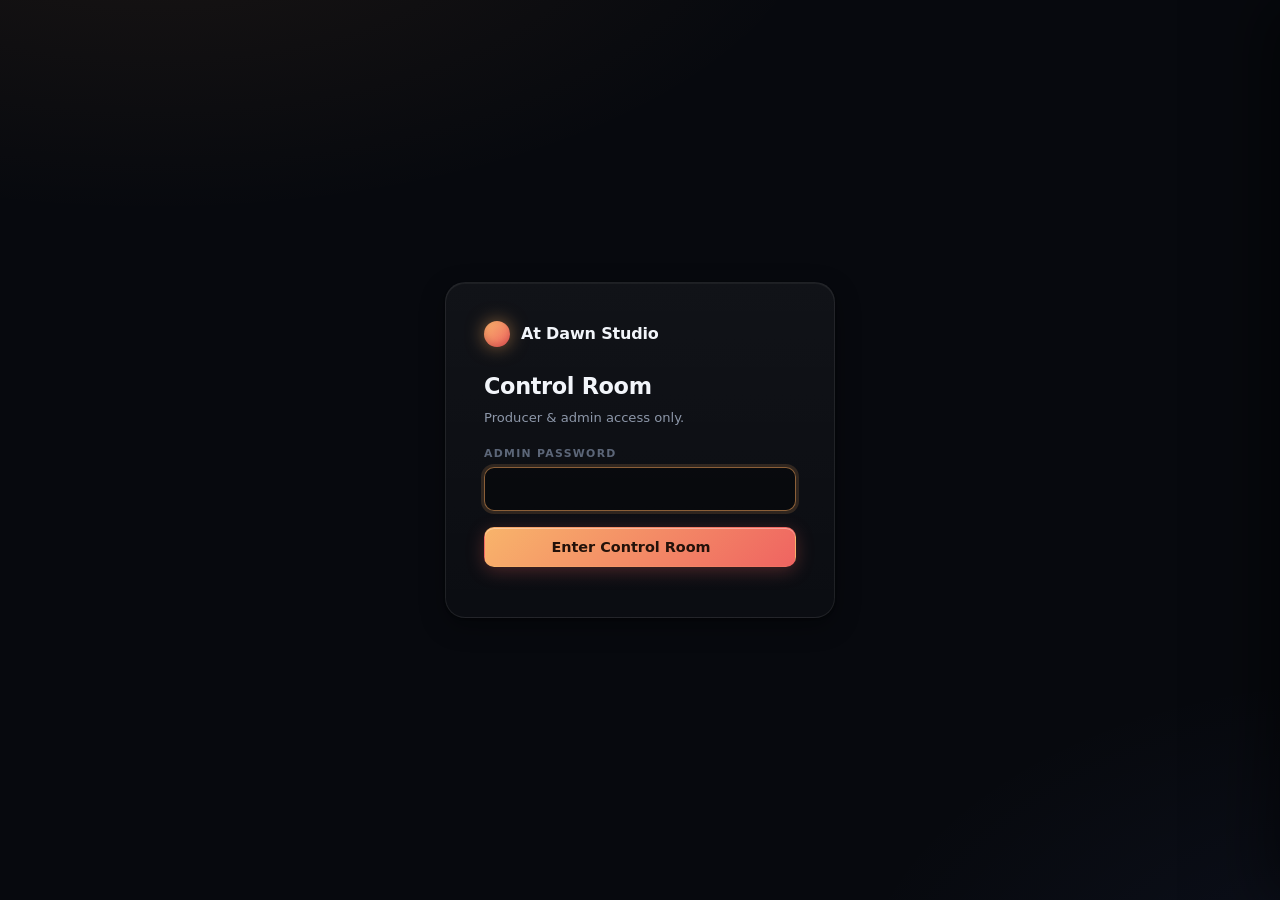
==== studio/admin.html @ 91b2262b "Studio updates" ====
<!DOCTYPE html>
<html lang="en">
<head>
<meta charset="utf-8" />
<meta name="viewport" content="width=device-width, initial-scale=1" />
<title>Control Room</title>
<link rel="stylesheet" href="../lineawesome/css/line-awesome.min.css" />
<link rel="stylesheet" href="studio.css" />
<script src="config.js"></script>
<script src="theme.js"></script>
<style>
	body { height: 100vh; overflow: hidden; }

	/* ----- login ----- */
	#loginScreen { position: fixed; inset: 0; display: flex; align-items: center; justify-content: center; background: inherit; z-index: 100; padding: 24px; }
	.loginCard { max-width: 390px; width: 100%; padding: 38px; animation: cardIn 0.7s var(--ease) both; }
	@keyframes cardIn { from { transform: translateY(14px); opacity: 0; } to { transform: none; opacity: 1; } }

	/* ----- app shell ----- */
	#app { display: flex; height: 100vh; }
	#sidebar {
		width: 244px; flex: none;
		background: rgba(10, 13, 20, 0.65);
		backdrop-filter: blur(14px);
		border-right: 1px solid var(--line);
		display: flex; flex-direction: column; padding: 22px 14px;
	}
	#sidebar .brandmark { padding: 0 10px 6px 10px; font-size: 1rem; }
	#sidebar .evName { padding: 0 10px 18px 10px; color: var(--text-faint); font-size: 0.76rem; border-bottom: 1px solid var(--line); margin-bottom: 16px; line-height: 1.5; word-break: break-all; }
	.navItem {
		display: flex; align-items: center; gap: 12px;
		height: 42px; padding: 0 13px; border-radius: 11px;
		color: var(--text-dim); font-weight: 600; font-size: 0.9rem;
		cursor: pointer; border: 1px solid transparent; background: none;
		text-align: left; width: 100%; margin-bottom: 4px; font-family: inherit;
		position: relative;
		transition: background 0.15s var(--ease), color 0.15s var(--ease);
	}
	.navItem i.las { font-size: 1.2rem; width: 20px; text-align: center; }
	.navItem:hover { background: rgba(255, 255, 255, 0.05); color: var(--text); }
	.navItem.active { background: rgba(255, 255, 255, 0.07); border-color: var(--line); color: var(--text); }
	.navItem.active::before {
		content: ""; position: absolute; left: -14px; top: 9px; bottom: 9px; width: 3px;
		border-radius: 0 3px 3px 0; background: var(--accent-grad);
	}
	.navItem.active i.las { color: var(--accent); }
	.navItem .badge {
		margin-left: auto; background: var(--warn); color: #241a02; border-radius: 999px;
		font-size: 0.68rem; font-weight: 800; padding: 2px 8px; display: none;
	}
	.navItem .badge.show { display: inline-block; animation: pulse 1.5s infinite; }
	#sidebar .foot { margin-top: auto; padding: 10px 4px 0 4px; }

	/* ----- views ----- */
	#main { flex: 1; min-width: 0; display: flex; flex-direction: column; }
	.view { flex: 1; min-height: 0; display: none; }
	.view.active { display: flex; flex-direction: column; }
	.view.pad { padding: 30px 34px; overflow-y: auto; display: none; }
	.view.pad.active { display: block; }
	.viewTitle { font-size: 1.35rem; margin-bottom: 24px; letter-spacing: -0.02em; }

	.viewHead {
		display: flex; align-items: center; gap: 10px; flex-wrap: wrap;
		min-height: 54px; padding: 8px 20px;
		background: rgba(10, 13, 20, 0.65); backdrop-filter: blur(10px);
		border-bottom: 1px solid var(--line); flex: none;
	}
	.viewHead h2 { margin: 0; font-size: 0.95rem; display: flex; align-items: center; gap: 9px; }
	.viewHead h2 i.las { color: var(--accent); font-size: 1.15rem; }
	.viewHead .spacer { flex: 1; }
	/* ----- overview ----- */
	.grid { display: grid; grid-template-columns: repeat(auto-fit, minmax(340px, 1fr)); gap: 20px; max-width: 1240px; }
	.linkRow { display: flex; align-items: center; gap: 12px; padding: 11px 0; }
	.linkRow + .linkRow { border-top: 1px solid var(--line); }
	.linkRow .desc { flex: 1; min-width: 0; }
	.linkRow .desc b { display: block; font-size: 0.9rem; font-weight: 650; }
	.linkRow .desc span { color: var(--text-dim); font-size: 0.76rem; line-height: 1.5; }

	/* ----- guest board ----- */
	#guestBoard { margin-top: 28px; max-width: 1240px; }
	.roomCol h3 {
		display: flex; gap: 9px; align-items: center;
		font-size: 0.74rem; letter-spacing: 0.12em; color: var(--text-dim);
		text-transform: uppercase; margin-bottom: 10px; font-weight: 700;
	}
	.roomCol h3 i.las { font-size: 1.05rem; color: var(--accent); }
	.roomCol h3 .cnt {
		background: rgba(255, 255, 255, 0.06); border: 1px solid var(--line);
		padding: 1px 9px; border-radius: 999px; font-size: 0.72rem; color: var(--text);
	}
	.colTools { display: flex; gap: 6px; flex-wrap: wrap; margin-bottom: 14px; }
	.btn.talk.active {
		background: var(--accent-grad); border-color: transparent; color: #23120a;
		box-shadow: var(--glow-accent);
	}
	.guestCard {
		display: flex; align-items: center; gap: 14px;
		background: var(--surface); border: 1px solid var(--line);
		border-radius: var(--r-md); padding: 14px 16px; margin-bottom: 10px; flex-wrap: wrap;
		box-shadow: var(--shadow-1);
		transition: border-color 0.2s var(--ease), box-shadow 0.2s var(--ease);
	}
	.guestCard.queued { border-color: rgba(245, 193, 90, 0.45); }
	.guestCard.hand { border-color: var(--warn); box-shadow: 0 0 20px rgba(245, 193, 90, 0.2); }
	.guestCard.whispering { border-color: rgba(var(--accent-rgb), 0.6); box-shadow: var(--glow-accent); }
	.avatar {
		width: 40px; height: 40px; border-radius: 12px; flex: none;
		display: flex; align-items: center; justify-content: center;
		background: var(--accent-soft); border: 1px solid rgba(var(--accent-rgb), 0.3);
		color: var(--accent); font-weight: 800; font-size: 0.85rem; letter-spacing: 0.02em;
		position: relative;
	}
	.avatar .hdot { position: absolute; right: -3px; bottom: -3px; width: 11px; height: 11px; border: 2px solid #10141d; margin: 0; }
	.guestCard .who { min-width: 130px; flex: 1; }
	.guestCard .who b { display: block; font-size: 0.95rem; font-weight: 650; margin-bottom: 3px; }
	.guestCard .who .meta { display: flex; align-items: center; gap: 6px; flex-wrap: wrap; }
	.guestCard .who .sid { font-size: 0.7rem; color: var(--text-faint); }
	.guestCard .who .note { display: block; font-size: 0.76rem; color: var(--warn); font-style: italic; margin-top: 4px; }
	.guestCard .acts { display: flex; gap: 5px; flex-wrap: wrap; align-items: center; }
	.guestCard .acts .btn.sm.active { border-color: rgba(var(--accent-rgb), 0.6); color: var(--accent); background: var(--accent-soft); }
	.hdot { display: inline-block; width: 9px; height: 9px; border-radius: 50%; }
	.hdot.g { background: var(--good); } .hdot.y { background: var(--warn); }
	.hdot.r { background: var(--live); animation: pulse 1.2s infinite; } .hdot.u { background: #47526a; }
	.emptyNote {
		color: var(--text-faint); font-size: 0.85rem; padding: 22px 18px; text-align: center;
		border: 1px dashed var(--line); border-radius: var(--r-md); line-height: 1.6;
	}

	.twoCol { display: grid; grid-template-columns: 1fr 1fr; gap: 22px; }
	@media (max-width: 940px) { .twoCol { grid-template-columns: 1fr; } }

	code.snippet {
		display: block; background: rgba(0, 0, 0, 0.35); border: 1px solid var(--line);
		border-radius: var(--r-sm); padding: 13px; font-size: 0.75rem; overflow-x: auto; margin: 12px 0;
		font-family: "Cascadia Code", Consolas, monospace;
	}

	/* ----- link mini-cards (deck layout) ----- */
	.miniGrid { display: grid; grid-template-columns: repeat(auto-fit, minmax(232px, 1fr)); gap: 14px; max-width: 1240px; margin-top: 30px; }
	.miniCard {
		background: var(--surface); border: 1px solid var(--line); border-radius: var(--r-md);
		padding: 16px 18px; box-shadow: var(--shadow-1);
		display: flex; flex-direction: column; gap: 6px;
	}
	.miniCard b { font-size: 0.88rem; font-weight: 650; display: flex; align-items: center; gap: 8px; }
	.miniCard b i.las { color: var(--accent); font-size: 1.05rem; }
	.miniCard span { color: var(--text-dim); font-size: 0.74rem; line-height: 1.55; flex: 1; }
	.miniCard .btn { margin-top: 10px; align-self: flex-start; }
	.optionsLine { display: flex; gap: 10px 28px; flex-wrap: wrap; margin-top: 18px; max-width: 1240px; }
	.optionsLine .checkline { font-size: 0.78rem; }

	/* ----- live monitor strip (overview) ----- */
	#monitorSection { max-width: 1240px; margin-top: 32px; }
	.monHead {
		display: flex; gap: 9px; align-items: center;
		font-size: 0.74rem; letter-spacing: 0.12em; color: var(--text-dim);
		text-transform: uppercase; margin-bottom: 12px; font-weight: 700;
	}
	.monHead i.las { font-size: 1.05rem; color: var(--accent); }
	.monHead .monHint { text-transform: none; letter-spacing: 0; font-weight: 500; color: var(--text-faint); font-size: 0.72rem; margin-left: auto; }
	.monHead .monHint b { color: var(--text-dim); font-weight: 700; }
	#monitorStrip { display: flex; flex-wrap: wrap; gap: 14px; }
	#monitorStrip .emptyNote { flex: 1; }
	.monTile {
		position: relative; width: 232px; aspect-ratio: 16 / 9; flex: none;
		border-radius: var(--r-md); overflow: hidden; background: #090c12;
		border: 1px solid var(--line); box-shadow: var(--shadow-1);
		transition: border-color 0.2s var(--ease), box-shadow 0.2s var(--ease);
	}
	.monTile.live { border-color: rgba(255, 87, 87, 0.65); box-shadow: 0 0 18px rgba(255, 87, 87, 0.22); }
	.monTile.waiting { border-color: rgba(245, 193, 90, 0.5); }
	.monTile video { width: 100%; height: 100%; object-fit: cover; display: block; background: #090c12; }
	.monTile .noVid {
		position: absolute; inset: 0; display: flex; align-items: center; justify-content: center;
		background: radial-gradient(120px 80px at 50% 42%, rgba(var(--accent-rgb), 0.09), transparent 70%);
		color: var(--accent); font-weight: 800; font-size: 1.1rem; letter-spacing: 0.03em;
	}
	.monTile .noVid span {
		width: 46px; height: 46px; border-radius: 50%;
		display: flex; align-items: center; justify-content: center;
		background: var(--accent-soft); border: 1px solid rgba(var(--accent-rgb), 0.3);
	}
	.monTile .nm {
		position: absolute; left: 0; bottom: 0; max-width: 85%;
		background: rgba(10, 13, 20, 0.78); backdrop-filter: blur(6px);
		color: var(--text); font-size: 0.8rem; font-weight: 600;
		padding: 3px 10px 4px 10px; border-top-right-radius: 8px;
		white-space: nowrap; overflow: hidden; text-overflow: ellipsis;
	}
	.monTile .rm {
		position: absolute; right: 7px; top: 7px; z-index: 2;
		font-size: 0.56rem; font-weight: 800; letter-spacing: 0.1em; text-transform: uppercase;
		padding: 2px 7px; border-radius: 999px; backdrop-filter: blur(8px);
		display: flex; align-items: center; gap: 4px;
	}
	.monTile .rm.g { background: rgba(67,217,154,0.16); color: var(--good); border: 1px solid rgba(67,217,154,0.4); }
	.monTile .rm.m { background: rgba(255,87,87,0.16); color: #ff8383; border: 1px solid rgba(255,87,87,0.45); }
	.monTile .rm.w { background: rgba(245,193,90,0.16); color: var(--warn); border: 1px solid rgba(245,193,90,0.4); }
	.monTile .rm.m .rmdot { width: 6px; height: 6px; border-radius: 50%; background: #ff5757; animation: pulse 1.2s infinite; }

	/* ----- room tabs (studio pass) ----- */
	.roomTools { display: flex; gap: 6px; flex-wrap: wrap; align-items: center; }
	.btn.listen.active {
		background: rgba(67, 217, 154, 0.14); border-color: rgba(67, 217, 154, 0.55);
		color: var(--good); box-shadow: 0 0 16px rgba(67, 217, 154, 0.22);
	}
	.roomBody { flex: 1; min-height: 0; overflow-y: auto; padding: 22px 26px; display: flex; flex-direction: column; gap: 20px; }
	.monitorPane {
		position: relative; flex: none; overflow: hidden;
		border-radius: var(--r-md); border: 1px solid var(--line); background: #000;
		aspect-ratio: 16 / 9; max-height: 46vh; width: min(100%, calc(46vh * 16 / 9)); margin: 0 auto;
		box-shadow: var(--shadow-1);
	}
	.monitorPane iframe { position: absolute; inset: 0; width: 100%; height: 100%; border: 0; display: none; }
	.monitorPane iframe.on { display: block; }
	.monitorPane .monEmpty {
		position: absolute; inset: 0; display: flex; align-items: center; justify-content: center;
		color: var(--text-faint); font-size: 0.85rem; text-align: center; padding: 20px; line-height: 1.6;
	}
	.monitorPane .monTag {
		position: absolute; left: 10px; top: 10px; z-index: 2;
		background: rgba(10, 13, 20, 0.72); border: 1px solid var(--line); border-radius: 999px;
		color: var(--text-dim); font-size: 0.64rem; font-weight: 700; letter-spacing: 0.1em; text-transform: uppercase;
		padding: 4px 10px; backdrop-filter: blur(8px);
		display: flex; gap: 7px; align-items: center;
	}
	.monitorPane .monTag .hdot { width: 7px; height: 7px; }
	.monitorPane .monTag.live { border-color: rgba(67, 217, 154, 0.5); color: var(--good); }
	.roomGuests { max-width: 1240px; width: 100%; margin: 0 auto; }

	/* the two director connections live here, always mounted, never visible */
	#engineHold { position: fixed; left: -9999px; top: 0; width: 640px; height: 360px; opacity: 0; pointer-events: none; }
	#engineHold iframe { width: 100%; height: 100%; border: 0; }

	/* ----- guest links roster ----- */
	.rosterRow {
		display: flex; align-items: center; gap: 14px; flex-wrap: wrap;
		background: var(--surface); border: 1px solid var(--line);
		border-radius: var(--r-md); padding: 14px 16px; margin-bottom: 10px;
		box-shadow: var(--shadow-1);
	}
	.rosterRow .who { min-width: 150px; flex: 1; }
	.rosterRow .who b { display: block; font-size: 0.95rem; font-weight: 650; }
	.rosterRow .who .sid { font-size: 0.72rem; color: var(--text-faint); font-family: "Cascadia Code", Consolas, monospace; }
	.rosterRow .racts { display: flex; gap: 6px; flex-wrap: wrap; align-items: center; }
	.rosterEmpty { color: var(--text-faint); font-size: 0.9rem; padding: 26px 18px; text-align: center; border: 1px dashed var(--line); border-radius: var(--r-md); line-height: 1.6; }

	/* ----- popover menu ----- */
	#popMenu {
		position: fixed; z-index: 300;
		background: rgba(24, 30, 42, 0.96); border: 1px solid var(--line-strong);
		border-radius: var(--r-md); box-shadow: var(--shadow-2); backdrop-filter: blur(14px);
		padding: 6px; min-width: 190px; display: none;
	}
	#popMenu button {
		display: block; width: 100%; text-align: left; background: none; border: none; color: var(--text);
		padding: 10px 13px; border-radius: 9px; font-size: 0.87rem; cursor: pointer; font-family: inherit; font-weight: 500;
	}
	#popMenu button:hover { background: rgba(255, 255, 255, 0.08); }

	/* ----- studio recordings panel ----- */
	#recSection { margin-top: 26px; max-width: 1240px; }
	.recHead { display: flex; align-items: center; gap: 10px; font-size: 0.82rem; text-transform: uppercase; letter-spacing: 0.1em; color: var(--text-dim); margin-bottom: 12px; }
	.recHead i.las { color: var(--accent); font-size: 1.1rem; }
	.recCard { background: var(--surface); border: 1px solid var(--line); border-radius: var(--r-md); padding: 18px 20px; box-shadow: var(--shadow-1); }
	.recTop { display: flex; align-items: center; gap: 12px; flex-wrap: wrap; margin-bottom: 14px; }
	.recTop .spacer { flex: 1; }
	.recTop select { height: 34px; border-radius: var(--r-sm); border: 1px solid var(--line); background: rgba(0,0,0,0.32); color: var(--text); font-family: inherit; font-size: 0.82rem; padding: 0 10px; }
	.btn.rec.armed { background: var(--live); border-color: var(--live); color: #fff; }
	.btn.rec.armed:hover { filter: brightness(1.1); }
	.recList { display: flex; flex-direction: column; gap: 7px; }
	.recRow { display: flex; align-items: center; gap: 11px; font-size: 0.86rem; padding: 7px 10px; border-radius: var(--r-sm); background: rgba(255,255,255,0.03); }
	.recRow .nm { flex: 1; min-width: 0; overflow: hidden; text-overflow: ellipsis; white-space: nowrap; }
	.recRow .st { font-size: 0.72rem; font-weight: 800; letter-spacing: 0.07em; text-transform: uppercase; display: inline-flex; align-items: center; gap: 6px; }
	.recRow .st .d { width: 8px; height: 8px; border-radius: 50%; background: var(--text-faint); }
	.recRow.on .st { color: var(--live); } .recRow.on .st .d { background: var(--live); animation: pulse 1.1s infinite; }
	.recRow.off .st { color: var(--text-faint); }
	.recRow.fail .st { color: var(--warn); } .recRow.fail .st .d { background: var(--warn); }
	.recNote { font-size: 0.76rem; color: var(--text-faint); line-height: 1.6; margin-top: 13px; }
	.chip.lrec { background: var(--live-soft); border-color: rgba(255,87,87,0.45); color: #ff8f8f; }
	/* ----- producer chat (drawer + launcher, available from every view) ----- */
	#chatFab {
		position: fixed; right: 22px; bottom: 22px; z-index: 190;
		width: 54px; height: 54px; border-radius: 50%;
		display: flex; align-items: center; justify-content: center;
		background: var(--surface); border: 1px solid var(--line-strong);
		color: var(--text); font-size: 1.35rem; cursor: pointer;
		box-shadow: var(--shadow-2);
		transition: transform 0.15s var(--ease), border-color 0.15s var(--ease);
	}
	#chatFab:hover { transform: translateY(-2px); border-color: rgba(var(--accent-rgb), 0.5); }
	#chatFab.hidden { display: none; }
	#chatFab .cnt {
		position: absolute; top: -3px; right: -3px; min-width: 20px; height: 20px; padding: 0 5px;
		border-radius: 10px; background: var(--accent); color: #1a1206;
		font-size: 0.68rem; font-weight: 800; line-height: 20px; text-align: center;
		display: none; animation: pulse 1.5s infinite;
	}
	#chatFab .cnt.show { display: block; }

	#chatDrawer {
		position: fixed; top: 0; right: 0; bottom: 0; width: 370px; max-width: 92vw; z-index: 200;
		display: flex; flex-direction: column;
		background: rgba(12, 16, 24, 0.96); backdrop-filter: blur(18px);
		border-left: 1px solid var(--line-strong);
		box-shadow: -22px 0 60px rgba(0, 0, 0, 0.5);
		transform: translateX(102%); transition: transform 0.3s var(--ease);
	}
	#chatDrawer.open { transform: none; }
	#chatDrawer .dHead { flex: none; display: flex; align-items: center; justify-content: space-between; padding: 16px 16px 12px 16px; }
	#chatDrawer .dHead b { font-size: 0.98rem; }
	#chatDrawer .dHead button { background: none; border: none; color: var(--text-dim); cursor: pointer; font-size: 1.2rem; line-height: 1; padding: 2px 4px; }
	#chatDrawer .dHead button:hover { color: var(--text); }
	#chatDrawer .dTabs { flex: none; display: flex; gap: 6px; padding: 0 12px 12px 12px; border-bottom: 1px solid var(--line); }
	#chatDrawer .dTabs button {
		flex: 1; display: flex; align-items: center; justify-content: center; gap: 7px;
		height: 36px; border-radius: 9px; cursor: pointer; font-family: inherit;
		background: rgba(255, 255, 255, 0.04); border: 1px solid var(--line);
		color: var(--text-dim); font-size: 0.8rem; font-weight: 650;
	}
	#chatDrawer .dTabs button.active { background: rgba(255, 255, 255, 0.08); border-color: var(--line-strong); color: var(--text); }
	#chatDrawer .dTabs .un {
		min-width: 18px; height: 18px; padding: 0 5px; border-radius: 9px;
		background: var(--accent); color: #1a1206; font-size: 0.65rem; font-weight: 800; line-height: 18px; display: none;
	}
	#chatDrawer .dTabs .un.show { display: inline-block; }
	.chatLog { flex: 1; min-height: 0; overflow-y: auto; padding: 14px 16px; display: flex; flex-direction: column; gap: 11px; }
	.chatLog.hidden { display: none; }
	.chatLog .cEmpty { color: var(--text-faint); font-size: 0.83rem; line-height: 1.65; }
	.cMsg { max-width: 94%; }
	.cMsg .nm { font-size: 0.6rem; letter-spacing: 0.1em; text-transform: uppercase; font-weight: 800; color: var(--text-faint); margin-bottom: 4px; }
	.cMsg .bd {
		background: rgba(255, 255, 255, 0.06); border: 1px solid var(--line);
		padding: 8px 11px; border-radius: var(--r-sm); font-size: 0.87rem; line-height: 1.5; overflow-wrap: anywhere;
	}
	.cMsg.me { align-self: flex-end; }
	.cMsg.me .nm { text-align: right; color: var(--accent); }
	.cMsg.me .bd { background: var(--accent-soft); border-color: rgba(var(--accent-rgb), 0.4); }
	#chatDrawer .dRow { flex: none; display: flex; gap: 8px; padding: 12px; border-top: 1px solid var(--line); }
	#chatDrawer .dRow input {
		flex: 1; min-width: 0; height: 40px; padding: 0 12px;
		border-radius: var(--r-sm); border: 1px solid var(--line);
		background: rgba(0, 0, 0, 0.32); color: var(--text); font-size: 0.9rem; font-family: inherit;
	}
	#chatDrawer .dRow input::placeholder { color: var(--text-faint); }
	#chatDrawer .dRow input:focus { outline: none; border-color: rgba(var(--accent-rgb), 0.55); box-shadow: 0 0 0 3px rgba(var(--accent-rgb), 0.15); }
	#chatDrawer .dNote { flex: none; padding: 0 14px 12px 14px; color: var(--text-faint); font-size: 0.72rem; line-height: 1.55; }
</style>
</head>
<body>

<!-- ============ LOGIN ============ -->
<div id="loginScreen">
	<div class="card loginCard">
		<div class="brandmark"><span class="sun"></span> <span id="brandLogin">Control Room</span></div>
		<h2 style="margin-top:22px; font-size:1.4rem">Control Room</h2>
		<p class="muted small" style="margin-top:2px">Producer &amp; admin access only.</p>
		<div class="field" style="margin-top:22px">
			<label for="adminPwd">Admin password</label>
			<input type="password" id="adminPwd" autocomplete="current-password" />
		</div>
		<button class="btn primary block" id="loginBtn">Enter Control Room &nbsp;<i class="las la-arrow-right"></i></button>
		<div id="loginErr" class="small" style="color:#ff9d9d; margin-top:12px;"></div>
	</div>
</div>

<!-- ============ APP ============ -->
<div id="app" class="hidden">
	<div id="sidebar">
		<div class="brandmark"><span class="sun"></span> <span id="brandSide">Control Room</span></div>
		<div class="evName" id="sideEventName"></div>
		<button class="navItem active" data-view="overview"><i class="las la-home"></i> Overview &amp; Links</button>
		<button class="navItem" data-view="green"><i class="las la-couch"></i> Green Room <span class="badge" id="greenBadge">0</span></button>
		<button class="navItem" data-view="mainstage"><i class="las la-broadcast-tower"></i> Main Broadcast</button>
		<button class="navItem" data-view="roster"><i class="las la-address-book"></i> Guest Links</button>
		<button class="navItem" data-view="settings"><i class="las la-cog"></i> Settings</button>
		<div class="foot">
			<button class="btn sm block" id="logoutBtn"><i class="las la-sign-out-alt"></i> Log out</button>
		</div>
	</div>

	<div id="main">
		<!-- ---------- OVERVIEW ---------- -->
		<div class="view pad active" id="view-overview">
			<h2 class="viewTitle">Overview &amp; Links</h2>

			<div id="guestBoard">
				<div class="twoCol">
					<div class="roomCol">
						<h3><i class="las la-couch"></i> Green room <span class="cnt" id="cntGreen">0</span></h3>
						<div class="colTools">
							<button class="btn sm listen" data-room="green" data-tool="listen" title="Hear this room in your headphones. Guests aren't told and the stream never hears it"><i class="las la-headphones"></i> Listen</button>
							<button class="btn sm talk" data-room="green" data-tool="talk" title="Your voice to everyone in the green room. Never reaches the stream"><i class="las la-microphone"></i> Talk</button>
							<button class="btn sm" data-room="green" data-tool="cueAll" title="Send an on-screen message to everyone here"><i class="las la-bullhorn"></i> Cue all</button>
							<button class="btn sm" data-room="green" data-tool="timer" title="Show a countdown on everyone's screen"><i class="las la-stopwatch"></i> Timer</button>
							<button class="btn sm" data-room="green" data-tool="muteAll" title="Cut every mic in this room"><i class="las la-volume-mute"></i> Mute all</button>
							<button class="btn sm" data-room="green" data-tool="unmuteAll" title="Open every mic in this room"><i class="las la-volume-up"></i> Unmute</button>
						</div>
						<div id="listGreen" data-guestlist="green"><div class="emptyNote">No one here yet. Guests appear the moment they open their invite link.</div></div>
					</div>
					<div class="roomCol">
						<h3><i class="las la-broadcast-tower"></i> Main broadcast <span class="cnt" id="cntMain">0</span></h3>
						<div class="colTools">
							<button class="btn sm listen" data-room="main" data-tool="listen" title="Hear the broadcast room in your headphones. The stream never hears it"><i class="las la-headphones"></i> Listen</button>
							<button class="btn sm talk" data-room="main" data-tool="talk" title="Your voice to everyone on air (guests only: the stream never hears you)"><i class="las la-microphone"></i> Talk</button>
							<button class="btn sm" data-room="main" data-tool="cueAll" title="Send an on-screen message to everyone here"><i class="las la-bullhorn"></i> Cue all</button>
							<button class="btn sm" data-room="main" data-tool="timer" title="Show a countdown on everyone's screen"><i class="las la-stopwatch"></i> Timer</button>
							<button class="btn sm" data-room="main" data-tool="muteAll" title="Panic button: cut every mic on air"><i class="las la-volume-mute"></i> Mute all</button>
							<button class="btn sm" data-room="main" data-tool="unmuteAll" title="Open every mic in this room"><i class="las la-volume-up"></i> Unmute</button>
						</div>
						<div id="listMain" data-guestlist="main"><div class="emptyNote">Nobody on air. Move guests here from the green room when it's showtime.</div></div>
					</div>
				</div>
			</div>

			<div class="miniGrid">
				<div class="miniCard">
					<b><i class="las la-link"></i> Guest invite link</b>
					<span>One link for every guest: name prompt, camera check, waiting room.</span>
					<button class="btn sm primary" data-copy="guest"><i class="las la-copy"></i> Copy</button>
				</div>
				<div class="miniCard">
					<b><i class="las la-user-shield"></i> Co-producer dashboard</b>
					<span>This control room. Producers log in with the admin password and get every control on this page.</span>
					<button class="btn sm" data-copy="admin"><i class="las la-copy"></i> Copy</button>
				</div>
				<div class="miniCard">
					<b><i class="las la-photo-video"></i> Main broadcast, OBS mix</b>
					<span>Auto-mixed scene of everyone on air. 1920×1080, "Control audio via OBS" on.</span>
					<button class="btn sm primary" data-copy="sceneMain"><i class="las la-copy"></i> Copy</button>
				</div>
				<div class="miniCard">
					<b><i class="las la-couch"></i> Green room, OBS mix</b>
					<span>Monitor or program feed of the green room, mixed the same way.</span>
					<button class="btn sm" data-copy="sceneGreen"><i class="las la-copy"></i> Copy</button>
				</div>
				<div class="miniCard">
					<b><i class="las la-headset"></i> Solo feeds</b>
					<span>Per-guest OBS source with its own audio fader. Press <b style="font-size:inherit">Solo link</b> on any guest card above. Re-copy it if the guest changes rooms.</span>
				</div>
			</div>

			<div id="monitorSection">
				<h3 class="monHead"><i class="las la-eye"></i> Live monitors <span class="cnt" id="cntMon">0</span> <span class="monHint">muted preview · press <b>Listen</b> above to hear a room</span></h3>
				<div id="monitorStrip"><div class="emptyNote">Guests' live video appears here the moment they connect, so there's no need to open a room tab.</div></div>
			</div>

			<div id="recSection">
				<h3 class="recHead"><i class="las la-record-vinyl"></i> Studio recordings <span class="cnt" id="cntRec">0</span> <span class="monHint" style="text-transform:none;letter-spacing:0">full quality, recorded on each guest's own computer</span></h3>
				<div class="recCard">
					<div class="recTop">
						<button class="btn rec primary" id="recAllBtn"><i class="las la-dot-circle"></i> Start recording everyone</button>
						<select id="recQuality" title="Quality each guest records at locally">
							<option value="4000">Good: 4 Mbps</option>
							<option value="8000" selected>High: 8 Mbps</option>
							<option value="16000">Maximum: 16 Mbps</option>
							<option value="-256">Audio only: Opus 256 kbps</option>
						</select>
						<div class="spacer"></div>
						<span id="recArmedNote" class="hidden" style="font-size:0.74rem;color:var(--live);font-weight:700;letter-spacing:0.05em">ARMED · late joiners start automatically</span>
						<button class="btn sm" id="recRefresh" title="Ask every guest to re-report whether they are actually recording"><i class="las la-sync"></i> Re-check</button>
					</div>
					<div class="recList" id="recList"><div class="emptyNote">No guests connected yet.</div></div>
					<p class="recNote"><b>These files save on each guest's computer, not yours.</b> That is the point: the recording is their raw camera and mic, so a bad connection can wreck the live call without touching the recording. Ask every guest to send you their file afterwards (it lands in their Downloads folder). Your own <b>Record</b> button on a guest card is separate: that one saves here immediately, at whatever quality survived the network, and makes a good safety copy.</p>
				</div>
			</div>
			<div class="optionsLine">
				<label class="checkline"><input type="checkbox" id="askPwdChk" /> Guests must type the event password (don't embed it in the link)</label>
				<label class="checkline"><input type="checkbox" id="labelsChk" /> Show name labels on the OBS mixes</label>
				<label class="checkline"><input type="checkbox" id="autoRecChk" /> Auto-record every guest while they're on air (saves to this computer)</label>
			</div>
		</div>

		<!-- ---------- GREEN ROOM ---------- -->
		<div class="view" id="view-green">
			<div class="viewHead">
				<h2><i class="las la-couch"></i> Green Room <span class="cnt" id="cntGreenTab">0</span></h2>
				<div class="roomTools">
					<button class="btn sm listen" data-room="green" data-tool="listen" title="Hear this room in your headphones. Guests aren't told and the stream never hears it"><i class="las la-headphones"></i> Listen</button>
					<button class="btn sm talk" data-room="green" data-tool="talk" title="Your voice to everyone in the green room. Never reaches the stream"><i class="las la-microphone"></i> Talk</button>
					<button class="btn sm" data-room="green" data-tool="cueAll" title="Send an on-screen message to everyone here"><i class="las la-bullhorn"></i> Cue all</button>
					<button class="btn sm" data-room="green" data-tool="timer" title="Show a countdown on everyone's screen"><i class="las la-stopwatch"></i> Timer</button>
					<button class="btn sm" data-room="green" data-tool="muteAll" title="Cut every mic in this room"><i class="las la-volume-mute"></i> Mute all</button>
					<button class="btn sm" data-room="green" data-tool="unmuteAll" title="Open every mic in this room"><i class="las la-volume-up"></i> Unmute</button>
				</div>
				<div class="spacer"></div>
				<button class="btn sm" id="popGreen" title="VDO.Ninja's full director console in a new tab: gain, EQ, quality and every advanced control"><i class="las la-external-link-alt"></i> Advanced</button>
			</div>
			<div class="roomBody">
				<div class="monitorPane">
					<div class="monEmpty">Live monitor: everyone in this room appears here the moment they connect.</div>
					<iframe id="monGreen" allow="autoplay; fullscreen"></iframe>
					<div class="monTag" id="tagGreen"><span class="hdot"></span> <span>Monitor · silent, press Listen to hear</span></div>
				</div>
				<div class="roomGuests" data-guestlist="green" id="listGreenTab"><div class="emptyNote">No one here yet. Guests appear the moment they open their invite link.</div></div>
			</div>
		</div>

		<!-- ---------- MAIN BROADCAST ---------- -->
		<div class="view" id="view-mainstage">
			<div class="viewHead">
				<h2><i class="las la-broadcast-tower"></i> Main Broadcast <span class="cnt" id="cntMainTab">0</span></h2>
				<div class="roomTools">
					<button class="btn sm listen" data-room="main" data-tool="listen" title="Hear the broadcast room in your headphones. The stream never hears it"><i class="las la-headphones"></i> Listen</button>
					<button class="btn sm talk" data-room="main" data-tool="talk" title="Your voice to everyone on air (guests only: the stream never hears you)"><i class="las la-microphone"></i> Talk</button>
					<button class="btn sm" data-room="main" data-tool="cueAll" title="Send an on-screen message to everyone here"><i class="las la-bullhorn"></i> Cue all</button>
					<button class="btn sm" data-room="main" data-tool="timer" title="Show a countdown on everyone's screen"><i class="las la-stopwatch"></i> Timer</button>
					<button class="btn sm" data-room="main" data-tool="muteAll" title="Panic button: cut every mic on air"><i class="las la-volume-mute"></i> Mute all</button>
					<button class="btn sm" data-room="main" data-tool="unmuteAll" title="Open every mic in this room"><i class="las la-volume-up"></i> Unmute</button>
				</div>
				<div class="spacer"></div>
				<button class="btn sm" id="popMain" title="VDO.Ninja's full director console in a new tab: gain, EQ, quality and every advanced control"><i class="las la-external-link-alt"></i> Advanced</button>
			</div>
			<div class="roomBody">
				<div class="monitorPane">
					<div class="monEmpty">Live monitor: this matches what OBS receives from the broadcast room.</div>
					<iframe id="monMain" allow="autoplay; fullscreen"></iframe>
					<div class="monTag" id="tagMain"><span class="hdot"></span> <span>Monitor · silent, press Listen to hear</span></div>
				</div>
				<div class="roomGuests" data-guestlist="main" id="listMainTab"><div class="emptyNote">Nobody on air. Move guests here from the green room when it's showtime.</div></div>
			</div>
		</div>

		<!-- ---------- GUEST LINKS (ROSTER) ---------- -->
		<div class="view pad" id="view-roster">
			<h2 class="viewTitle">Guest Links</h2>
			<div class="card" style="max-width:900px; margin-bottom:22px">
				<h3><i class="las la-magic"></i> Pre-build your show, before the event</h3>
				<p class="small muted" style="line-height:1.65">Add each guest here to get a <b>personal invite link</b> and a matching <b>OBS solo-feed link</b> that never change. Preload the OBS links into your scene ahead of time and send each guest their invite. On the day, the moment you send a guest to broadcast their OBS source lights up automatically. No copying links mid-show.</p>
				<div class="field" style="margin-top:8px"><label>Add a guest (their on-screen name)</label>
					<div style="display:flex; gap:8px">
						<input type="text" id="rosterName" maxlength="40" placeholder="e.g. Jane Smith" style="flex:1" />
						<button class="btn primary" id="rosterAdd" style="flex:none"><i class="las la-plus"></i> Add</button>
					</div>
				</div>
				<p class="small muted" id="rosterRoomsNote" style="line-height:1.6; margin-bottom:0"></p>
			</div>

			<div id="rosterList" style="max-width:900px"></div>

			<div class="card hidden" id="rosterBulkCard" style="max-width:900px; margin-top:20px">
				<h3><i class="las la-photo-video"></i> Bulk OBS setup</h3>
				<p class="small muted" style="line-height:1.6">Copy every guest's broadcast solo link at once, then paste them into OBS as browser sources (1920×1080, "Control audio via OBS").</p>
				<button class="btn" id="rosterCopyAllObs"><i class="las la-copy"></i> Copy all broadcast OBS links</button>
				<button class="btn" id="rosterCopyAllInvites"><i class="las la-copy"></i> Copy all invite links</button>
			</div>
		</div>

		<!-- ---------- SETTINGS ---------- -->
		<div class="view pad" id="view-settings">
			<h2 class="viewTitle">Settings</h2>
			<div class="grid">
				<div class="card">
					<h3><i class="las la-clipboard-list"></i> Event setup</h3>
					<p class="small muted" style="line-height:1.6">Room names may only contain letters, numbers and underscores. Both rooms share one password (required so guests can be moved between them).</p>
					<div class="field"><label>Event name</label><input type="text" id="setName" /></div>
					<div class="field"><label>Green room ID</label><input type="text" id="setGreen" /></div>
					<div class="field"><label>Main broadcast room ID</label><input type="text" id="setMain" /></div>
					<div class="field"><label>Room password</label><input type="text" id="setPwd" /></div>
					<button class="btn primary" id="saveSettings"><i class="las la-save"></i> Save &amp; reconnect rooms</button>
					<button class="btn" id="newEventBtn" title="Generates fresh room names, so old links stop working"><i class="las la-sync"></i> New event (fresh rooms)</button>
				</div>
				<div class="card">
					<h3><i class="las la-sliders-h"></i> Guest features &amp; audio</h3>
					<label class="checkline" style="margin-bottom:11px"><input type="checkbox" id="ngChk" /> <span><b>Noise gate</b>: auto-duck guest mics when they aren't speaking (kills keyboard clatter &amp; room noise)</span></label>
					<label class="checkline" style="margin-bottom:11px"><input type="checkbox" id="paChk" /> <span><b>Pro audio</b>: 256&nbsp;kbps stereo, unprocessed. For music &amp; performances; guests must wear headphones</span></label>
					<label class="checkline" style="margin-bottom:11px"><input type="checkbox" id="tallyChk" /> <span><b>On-air tally</b>: red indicator on the guest's screen whenever their feed is live in OBS</span></label>
					<label class="checkline" style="margin-bottom:11px"><input type="checkbox" id="dcChk" /> <span><b>Private chat</b>: guest chat messages go only to producers, not to other guests</span></label>
					<label class="checkline" style="margin-bottom:11px"><input type="checkbox" id="ccChk" /> <span><b>Live captions</b>: transcribe guest speech (Chrome) and show captions on the OBS feeds</span></label>
					<p class="small muted" style="line-height:1.6; margin-bottom:0">Changes bake into the links, so re-copy the guest invite and OBS links after saving. Guests already connected keep their old settings until they rejoin.</p>
				</div>
				<div class="card">
					<h3><i class="las la-photo-video"></i> Broadcast &amp; recording</h3>
					<div class="field"><label>Standby message (shown in OBS when no one is live)</label><input type="text" id="setWaitMsg" placeholder="e.g. Starting soon" /></div>
					<div class="field"><label>Standby image URL (optional, https)</label><input type="text" id="setWaitImg" placeholder="https://…/starting-soon.png" /></div>
					<div class="field"><label>Recording quality (manual &amp; auto-record)</label>
						<select id="setRecMode">
							<option value="2500">Standard video: 2.5 Mbps</option>
							<option value="6000">High-quality video: 6 Mbps</option>
							<option value="12000">Maximum video: 12 Mbps</option>
							<option value="-256">Audio only: Opus 256 kbps (podcast)</option>
							<option value="0">Audio only: lossless PCM (huge files)</option>
						</select>
					</div>
					<p class="small muted" style="line-height:1.6; margin-bottom:0">Recordings save to this computer's downloads folder. Standby settings apply to newly copied OBS links.</p>
				</div>
				<div class="card">
					<h3><i class="las la-th-large"></i> Stream Deck &amp; remote control</h3>
					<p class="small muted" style="line-height:1.6">Drive the studio from a Stream Deck (free <b>Bitfocus Companion</b> app, "VDO.Ninja" module) or any HTTP request. Each room gets its own key, so add them as two Companion instances. This control room must stay open for commands to work.</p>
					<div class="field"><label>API key</label><input type="text" id="setApiKey" placeholder="Leave empty to disable" /></div>
					<button class="btn" id="genApiBtn"><i class="las la-magic"></i> Generate key</button>
					<div id="apiKeyInfo" class="hidden">
						<code class="snippet">Green room key: &nbsp;<span id="apiKeyGreen"></span><br />Broadcast key: &nbsp;&nbsp;<span id="apiKeyMain"></span><br /><br />HTTP: https://api.vdo.ninja/&lt;key&gt;/&lt;action&gt;</code>
					</div>
				</div>
				<div class="card">
					<h3><i class="las la-key"></i> Admin password</h3>
					<p class="small muted" style="line-height:1.6">The dashboard password is stored as a hash in <span class="mono">studio/config.js</span>. Generate a new hash here, then paste it into that file on your server.</p>
					<div class="field"><label>New admin password</label><input type="text" id="newAdminPwd" /></div>
					<button class="btn" id="genHashBtn"><i class="las la-magic"></i> Generate hash</button>
					<div id="hashOut" class="hidden">
						<code class="snippet" id="hashSnippet"></code>
						<button class="btn sm" id="copyHashBtn"><i class="las la-copy"></i> Copy line</button>
					</div>
				</div>
			</div>
		</div>
	</div>
</div>

<!-- Cue/timer popover. Lives at body level, NOT inside a view: the views are
     display:none when inactive, which would make this unrenderable (and the Cue all
     / Timer buttons silently dead) on every tab except the one it was nested in. -->
<div id="popMenu"></div>

<!-- ============ PRODUCER CHAT ============ -->
<button id="chatFab" class="hidden" title="Guest chat"><i class="las la-comments"></i><span class="cnt" id="chatFabCnt">0</span></button>
<div id="chatDrawer">
	<div class="dHead">
		<b><i class="las la-comments"></i> Guest chat</b>
		<button id="chatDrawerClose" title="Close" aria-label="Close chat"><i class="las la-times"></i></button>
	</div>
	<div class="dTabs">
		<button class="active" data-chatroom="green"><i class="las la-couch"></i> Green room <span class="un" id="unGreen">0</span></button>
		<button data-chatroom="main"><i class="las la-broadcast-tower"></i> Broadcast <span class="un" id="unMain">0</span></button>
	</div>
	<div class="chatLog" id="chatLogGreen"><div class="cEmpty">Nothing yet. Messages guests type in the green room appear here, and what you send goes to everyone in that room as <b>Control Room</b>.</div></div>
	<div class="chatLog hidden" id="chatLogMain"><div class="cEmpty">Nothing yet. Messages from guests on air appear here, and what you send goes to everyone in the broadcast room as <b>Control Room</b>.</div></div>
	<div class="dRow">
		<input type="text" id="chatDrawerText" maxlength="400" placeholder="Message this room…" autocomplete="off" />
		<button class="btn sm primary" id="chatDrawerSend" title="Send"><i class="las la-paper-plane"></i></button>
	</div>
	<div class="dNote">Text only: the stream never sees this. For a big on-screen prompt use <b>Cue</b>; to talk out loud use <b>Talk</b>.</div>
</div>

<!-- hidden signaling engines: one persistent director connection per room.
     Everything on this page (cards, talkback, listen, transfers) drives these two frames. -->
<div id="engineHold" aria-hidden="true">
	<iframe id="dirGreen" allow="autoplay; camera; microphone; display-capture; clipboard-write"></iframe>
	<iframe id="dirMain" allow="autoplay; camera; microphone; display-capture; clipboard-write"></iframe>
</div>

<script src="common.js"></script>
<script>
"use strict";
(() => {
	const $ = id => document.getElementById(id);
	const CFG = Studio.CFG;
	$("brandLogin").textContent = $("brandSide").textContent = CFG.brandName || "Control Room";
	document.title = "Control Room" + (CFG.brandName && CFG.brandName !== "Control Room" ? " · " + CFG.brandName : "");

	/* ================= EVENT CONFIG ================= */
	const LS_KEY = "studio_event_v1";
	let EV = null;
	function loadEvent() {
		try { EV = JSON.parse(localStorage.getItem(LS_KEY)); } catch (e) {}
		if (!EV || !EV.green || !EV.main) {
			const d = CFG.defaults || {};
			EV = {
				name: d.eventName || "Live Event",
				green: Studio.sanitizeId(d.greenRoom) || "green_" + Studio.randId(5),
				main: Studio.sanitizeId(d.mainRoom) || "main_" + Studio.randId(5),
				pwd: d.roomPassword || Studio.randId(8),
				ask: !!d.requirePasswordEntry
			};
			saveEvent();
		}
		// feature defaults (also upgrades events saved by older versions)
		if (EV.tally === undefined) EV.tally = true;
		if (EV.recMode === undefined) EV.recMode = "6000";
	}
	function saveEvent() { localStorage.setItem(LS_KEY, JSON.stringify(EV)); }
	function cdPass() { return "cd_" + (EV.pwd || "x"); } // shared co-director password → extra dashboards become co-directors

	/* ================= LOGIN ================= */
	async function tryLogin() {
		const pwd = $("adminPwd").value;
		if (!pwd) return;
		const hash = await Studio.sha256Hex(pwd);
		if (hash === CFG.adminPasswordHash) {
			sessionStorage.setItem("studio_admin_ok", "1");
			startApp();
		} else {
			$("loginErr").textContent = "Wrong password.";
		}
	}
	$("loginBtn").addEventListener("click", tryLogin);
	$("adminPwd").addEventListener("keydown", e => { if (e.key === "Enter") tryLogin(); });
	$("logoutBtn").addEventListener("click", () => { sessionStorage.removeItem("studio_admin_ok"); location.reload(); });

	/* ================= APP ================= */
	let pollTimer = null;

	function startApp() {
		loadEvent();
		$("loginScreen").classList.add("hidden");
		$("app").classList.remove("hidden");
		$("chatFab").classList.remove("hidden");
		renderEventInfo();
		mountDirectors();
		if (pollTimer) clearInterval(pollTimer);
		pollTimer = setInterval(refreshGuests, 2000);
	}

	function renderEventInfo() {
		$("sideEventName").textContent = EV.name + " · " + EV.green + " → " + EV.main;
		$("askPwdChk").checked = !!EV.ask;
		$("labelsChk").checked = !!EV.labels;
		$("autoRecChk").checked = !!EV.autoRec;
		$("setName").value = EV.name;
		$("setGreen").value = EV.green;
		$("setMain").value = EV.main;
		$("setPwd").value = EV.pwd;
		$("ngChk").checked = !!EV.noiseGate;
		$("paChk").checked = !!EV.proAudio;
		$("tallyChk").checked = EV.tally !== false;
		$("dcChk").checked = !!EV.dirChat;
		$("ccChk").checked = !!EV.captions;
		$("setWaitMsg").value = EV.waitMsg || "";
		$("setWaitImg").value = EV.waitImg || "";
		$("setRecMode").value = String(EV.recMode);
		$("setApiKey").value = EV.apiKey || "";
		renderApiInfo();
		renderRoster(); // roster links depend on the current rooms
	}

	function directorUrl(room, forEngine) {
		// push id "dir_<room>_<rand>": guests identify which room they're in by this
		// prefix (see join.html). Random suffix so co-producer dashboards never collide.
		return Studio.buildUrl(Studio.vdoBase(), {
			director: room,
			push: "dir_" + room + "_" + Studio.randId(4),
			label: "Control Room",
			password: EV.pwd || false,
			codirector: cdPass(),
			hidetranslate: null,
			tips: 0,
			// the embedded engines never capture a camera: Talk is audio-only, so the
			// browser only asks for the mic and guests never get a Control Room video
			// feed (press2talk otherwise grabs the default camera and keeps sending it)
			videodevice: forEngine ? 0 : false,
			// Stream Deck / Companion remote control: one key per room
			api: EV.apiKey ? EV.apiKey + (room === EV.green ? "_green" : "_main") : false
		});
	}
	function mountDirectors() {
		$("dirGreen").src = directorUrl(EV.green, true);
		$("dirMain").src = directorUrl(EV.main, true);
		talk.green = talk.main = "off"; // fresh frames = mic state reset
		listen.green = listen.main = false; // fresh frames = speakers muted again
		renderTalkButtons();
		renderListenButtons();
		remountMonitors();
	}
	// pop-outs get a fresh push id so they can coexist with the embedded director
	$("popGreen").addEventListener("click", () => window.open(directorUrl(EV.green), "_blank"));
	$("popMain").addEventListener("click", () => window.open(directorUrl(EV.main), "_blank"));

	/* ================= ROOM MONITORS ================= */
	// One silent scene-view per room tab, loaded the first time the tab is opened.
	// Audio always comes from the director engines (Listen), never from these.
	function monitorUrl(roomName) {
		const p = { scene: null, room: roomName, noaudio: null, showlabels: null, fontsize: 6, cleanoutput: null };
		if (EV.pwd) p.password = EV.pwd;
		return Studio.buildUrl(Studio.vdoBase(), p);
	}
	function ensureMonitor(key) {
		const f = key === "green" ? $("monGreen") : $("monMain");
		const roomName = key === "green" ? EV.green : EV.main;
		if (f.dataset.room === roomName && f.src) return; // already showing this room
		f.dataset.room = roomName;
		f.src = monitorUrl(roomName);
		f.classList.add("on");
	}
	function remountMonitors() {
		["monGreen", "monMain"].forEach(id => {
			const f = $(id);
			if (!f.src) return; // never opened, stays lazy
			f.removeAttribute("src");
			f.classList.remove("on");
			delete f.dataset.room;
		});
		const active = document.querySelector(".navItem.active");
		if (active && active.dataset.view === "green") ensureMonitor("green");
		if (active && active.dataset.view === "mainstage") ensureMonitor("main");
	}

	/* ================= NAV ================= */
	document.querySelectorAll(".navItem").forEach(btn => {
		btn.addEventListener("click", () => {
			document.querySelectorAll(".navItem").forEach(b => b.classList.remove("active"));
			btn.classList.add("active");
			document.querySelectorAll(".view").forEach(v => v.classList.remove("active"));
			$("view-" + btn.dataset.view).classList.add("active");
			if (btn.dataset.view === "green") ensureMonitor("green");
			if (btn.dataset.view === "mainstage") ensureMonitor("main");
		});
	});

	/* ================= LINKS ================= */
	function buildInvite(extra) {
		const payload = { v: 1, n: EV.name, b: CFG.brandName, g: EV.green, m: EV.main, ask: !!EV.ask };
		if (!EV.ask) payload.p = EV.pwd;
		// feature flags baked into the invite (join.html translates them to VDO params)
		const o = {};
		if (EV.noiseGate) o.ng = 1;
		if (EV.proAudio) o.pa = 1;
		if (EV.tally !== false) o.ty = 1;
		if (EV.dirChat) o.dc = 1;
		if (EV.captions) o.ts = 1;
		if (Object.keys(o).length) payload.o = o;
		if (extra) Object.assign(payload, extra); // e.g. { sid, gn } for a personal invite
		return new URL("join.html?e=" + Studio.b64uEncode(payload), location.href).href;
	}
	function guestLink() { return buildInvite(); }
	// A named guest gets a STABLE stream id derived from their name, so their OBS solo
	// link is known before they ever join. gn pre-fills their name on the join page.
	function rosterSid(name) { return Studio.slugName(name); }
	function personalInvite(name) { return buildInvite({ sid: rosterSid(name), gn: name }); }
	function obsExtras(p) {
		if (EV.proAudio) p.proaudio = null;    // must match the guest side for 256kbps stereo passthrough
		if (EV.captions) p.closedcaptions = null;
		if (EV.waitMsg) p.waitmessage = EV.waitMsg;
		if (EV.waitImg) p.waitimage = EV.waitImg;
		return p;
	}
	function sceneLink(room) {
		const p = { scene: null, room: room };
		if (EV.pwd) p.password = EV.pwd;
		if (EV.labels) { p.showlabels = null; p.fontsize = 6; }
		return Studio.buildUrl(Studio.vdoAbsBase(), obsExtras(p));
	}
	function soloLink(sid, room) {
		const p = { view: sid, solo: null, room: room };
		if (EV.pwd) p.password = EV.pwd;
		return Studio.buildUrl(Studio.vdoAbsBase(), obsExtras(p));
	}
	const LINKS = {
		guest: () => guestLink(),
		admin: () => new URL("admin.html", location.href).href,
		sceneMain: () => sceneLink(EV.main),
		sceneGreen: () => sceneLink(EV.green)
	};
	document.querySelectorAll("[data-copy]").forEach(btn => {
		btn.addEventListener("click", async () => {
			const ok = await Studio.copyText(LINKS[btn.dataset.copy]());
			Studio.toast(ok ? "Link copied to clipboard" : "Copy failed: check browser permissions", !ok);
		});
	});
	$("askPwdChk").addEventListener("change", () => {
		EV.ask = $("askPwdChk").checked;
		saveEvent();
		Studio.toast(EV.ask ? "Guests will be asked for the password" : "Password is embedded in guest links");
	});
	$("labelsChk").addEventListener("change", () => {
		EV.labels = $("labelsChk").checked;
		saveEvent();
		Studio.toast("Saved. Re-copy the OBS links to apply");
	});
	$("autoRecChk").addEventListener("change", () => {
		EV.autoRec = $("autoRecChk").checked;
		saveEvent();
		Studio.toast(EV.autoRec ? "Guests will auto-record while on air" : "Auto-record off");
	});

	/* ================= GUEST LINKS (ROSTER) ================= */
	// A simple, name-based roster stored in this browser. Each guest's links are derived
	// deterministically from their name + the current rooms, so they're reproducible and
	// stable, so preload them into OBS and send invites before the event.
	let ROSTER = [];
	try { ROSTER = JSON.parse(localStorage.getItem("studio_roster_v1")) || []; } catch (e) {}
	function saveRoster() { localStorage.setItem("studio_roster_v1", JSON.stringify(ROSTER)); }

	function rosterRowHtml(name, i) {
		return `<div class="rosterRow" data-idx="${i}">
			<div class="who"><b>${escapeHtml(name)}</b><span class="sid">on air ID: ${escapeHtml(rosterSid(name))}</span></div>
			<div class="racts">
				<button class="btn sm primary" data-ract="invite"><i class="las la-link"></i> Guest invite</button>
				<button class="btn sm" data-ract="obsMain"><i class="las la-broadcast-tower"></i> OBS solo (broadcast)</button>
				<button class="btn sm" data-ract="obsGreen"><i class="las la-couch"></i> OBS solo (green)</button>
				<button class="btn sm icon danger" data-ract="del" title="Remove from roster"><i class="las la-times"></i></button>
			</div>
		</div>`;
	}
	function renderRoster() {
		const list = $("rosterList");
		list.innerHTML = ROSTER.length
			? ROSTER.map((n, i) => rosterRowHtml(n, i)).join("")
			: '<div class="rosterEmpty">No guests yet. Add your line-up above to generate their invite &amp; OBS links.</div>';
		$("rosterBulkCard").classList.toggle("hidden", !ROSTER.length);
		$("rosterRoomsNote").innerHTML = "These links point at <b>" + escapeHtml(EV.main) + "</b> (broadcast) and <b>" + escapeHtml(EV.green) +
			"</b> (green). They stay valid as long as you keep the same rooms. Don't run <b>New event</b> in Settings, or they'll all change.";
	}
	$("rosterAdd").addEventListener("click", addRosterGuest);
	$("rosterName").addEventListener("keydown", e => { if (e.key === "Enter") addRosterGuest(); });
	function addRosterGuest() {
		const name = $("rosterName").value.trim();
		if (!name) return;
		const sid = rosterSid(name);
		if (!sid) { Studio.toast("Please use letters or numbers in the name", true); return; }
		if (ROSTER.some(n => rosterSid(n) === sid)) { Studio.toast("A guest with that name (or one too similar) already exists", true); return; }
		ROSTER.push(name);
		saveRoster();
		$("rosterName").value = "";
		renderRoster();
		Studio.toast("Added " + name + ": copy their links below");
	}
	$("rosterList").addEventListener("click", async e => {
		const btn = e.target.closest("[data-ract]");
		if (!btn) return;
		const name = ROSTER[+btn.closest(".rosterRow").dataset.idx];
		if (name === undefined) return;
		const act = btn.dataset.ract;
		if (act === "del") {
			if (!confirm("Remove " + name + " from the roster? (Their links stop being pre-listed; you can re-add the same name any time to get the identical links.)")) return;
			ROSTER = ROSTER.filter(n => n !== name);
			saveRoster();
			renderRoster();
			return;
		}
		let link = "", what = "";
		if (act === "invite") { link = personalInvite(name); what = "Personal invite for " + name + " copied. Send it to them"; }
		else if (act === "obsMain") { link = soloLink(rosterSid(name), EV.main); what = "Broadcast OBS solo link for " + name + " copied"; }
		else if (act === "obsGreen") { link = soloLink(rosterSid(name), EV.green); what = "Green-room OBS solo link for " + name + " copied"; }
		const ok = await Studio.copyText(link);
		Studio.toast(ok ? what : "Copy failed", !ok);
	});
	$("rosterCopyAllObs").addEventListener("click", async () => {
		if (!ROSTER.length) return;
		const all = ROSTER.map(n => soloLink(rosterSid(n), EV.main)).join("\n");
		const ok = await Studio.copyText(all);
		Studio.toast(ok ? ROSTER.length + " broadcast OBS links copied (one per line)" : "Copy failed", !ok);
	});
	$("rosterCopyAllInvites").addEventListener("click", async () => {
		if (!ROSTER.length) return;
		const all = ROSTER.map(n => n + ": " + personalInvite(n)).join("\n");
		const ok = await Studio.copyText(all);
		Studio.toast(ok ? ROSTER.length + " invite links copied (name: link)" : "Copy failed", !ok);
	});

	/* ---------- guest feature toggles ---------- */
	[["ngChk", "noiseGate"], ["paChk", "proAudio"], ["tallyChk", "tally"], ["dcChk", "dirChat"], ["ccChk", "captions"]].forEach(([id, key]) => {
		$(id).addEventListener("change", () => {
			EV[key] = $(id).checked;
			saveEvent();
			Studio.toast("Saved. Re-copy the guest & OBS links to apply");
		});
	});
	$("setWaitMsg").addEventListener("change", () => {
		EV.waitMsg = $("setWaitMsg").value.trim();
		saveEvent();
		Studio.toast("Saved. Re-copy the OBS links to apply");
	});
	$("setWaitImg").addEventListener("change", () => {
		EV.waitImg = $("setWaitImg").value.trim();
		saveEvent();
		Studio.toast("Saved. Re-copy the OBS links to apply");
	});
	$("setRecMode").addEventListener("change", () => {
		EV.recMode = $("setRecMode").value;
		saveEvent();
		Studio.toast("Recording quality saved");
	});

	/* ---------- Stream Deck / Companion API ---------- */
	function renderApiInfo() {
		const has = !!EV.apiKey;
		$("apiKeyInfo").classList.toggle("hidden", !has);
		if (has) {
			$("apiKeyGreen").textContent = EV.apiKey + "_green";
			$("apiKeyMain").textContent = EV.apiKey + "_main";
		}
	}
	function applyApiKey(raw) {
		EV.apiKey = Studio.sanitizeId(raw || "");
		$("setApiKey").value = EV.apiKey;
		saveEvent();
		renderApiInfo();
		mountDirectors(); // directors must reload with &api to start listening
		Studio.toast(EV.apiKey ? "Remote control on: rooms reconnected with API keys" : "Remote control off");
	}
	$("setApiKey").addEventListener("change", () => applyApiKey($("setApiKey").value));
	$("genApiBtn").addEventListener("click", () => applyApiKey("atdawn_" + Studio.randId(8)));

	/* ================= TALKBACK (producer voice, never reaches the stream) ================= */
	// per-room talk state: "off" | "room" | "<uuid>" (whispering to one guest)
	const talk = { green: "off", main: "off" };
	function frameOf(room) { return room === "green" ? $("dirGreen") : $("dirMain"); }
	function roomLabel(room) { return room === "green" ? "the green room" : "the broadcast room"; }

	/* ================= LISTEN (producer ears, per room, local to this dashboard) ================= */
	// VDO directors start with audio playback muted; Listen unmutes that room's engine frame.
	// Exclusive by design: like PFL on a mixing desk, you monitor one room at a time.
	const listen = { green: false, main: false };
	function setListen(room, on) {
		const frame = frameOf(room);
		let w = null;
		try { w = frame.contentWindow; if (!w || !w.session) throw 0; } catch (e) { Studio.toast("That room isn't connected yet", true); return; }
		try {
			if (on && listen[room === "green" ? "main" : "green"]) setListen(room === "green" ? "main" : "green", false);
			// toggleSpeakerMute() flips from the current value, so set the opposite, then toggle
			w.session.speakerMuted = on ? true : false;
			w.toggleSpeakerMute();
			listen[room] = on;
		} catch (e) {
			console.warn(e);
			Studio.toast("Couldn't change monitoring. Try the Advanced view", true);
			return;
		}
		if (on) Studio.toast("Listening to " + roomLabel(room) + ": guests aren't told, the stream never hears it");
		renderListenButtons();
	}
	function renderListenButtons() {
		document.querySelectorAll('[data-tool="listen"]').forEach(btn => {
			const on = listen[btn.dataset.room];
			btn.classList.toggle("active", on);
			btn.innerHTML = on ? '<i class="las la-headphones"></i> Listening, stop' : '<i class="las la-headphones"></i> Listen';
		});
		[["tagGreen", "green"], ["tagMain", "main"]].forEach(([id, room]) => {
			const tag = $(id);
			if (!tag) return;
			tag.classList.toggle("live", listen[room]);
			tag.querySelector("span:last-child").textContent = listen[room] ? "Monitor · you're listening" : "Monitor · silent, press Listen to hear";
			tag.querySelector(".hdot").className = "hdot " + (listen[room] ? "g" : "u");
		});
	}

	// wait for the director's mic to come up (first use triggers the browser's mic permission prompt)
	function ensureMic(w) {
		return new Promise(resolve => {
			if (w.session.directorEnabledPPT) { resolve(true); return; }
			try { w.press2talk(true); } catch (e) { resolve(false); return; }
			Studio.toast("Starting your mic. Allow microphone access if prompted…");
			let waited = 0;
			const iv = setInterval(() => {
				waited += 300;
				if (w.session.directorEnabledPPT) { clearInterval(iv); resolve(true); }
				else if (waited > 20000) { clearInterval(iv); resolve(false); }
			}, 300);
		});
	}

	async function setTalk(room, mode) {
		const frame = frameOf(room);
		let w = null;
		try { w = frame.contentWindow; if (!w || !w.session) throw 0; } catch (e) { Studio.toast("That room isn't connected yet", true); return; }

		// clear any active whispers in this room (unless re-targeting the same guest)
		try {
			(w.session.soloChatUUID || []).slice().forEach(u => { if (u !== mode) w.session.toggleSoloChat(u); });
		} catch (e) {}

		if (mode === "off") {
			Studio.send(frame, { PPT: false }); // mute (stays ready for next time)
			talk[room] = "off";
		} else {
			const ok = await ensureMic(w);
			if (!ok) { Studio.toast("Couldn't start the microphone. Check browser permissions", true); return; }
			if (mode !== "room") {
				try {
					if (!(w.session.soloChatUUID || []).includes(mode)) w.session.toggleSoloChat(mode);
				} catch (e) { Studio.toast("Whisper failed. Try the full director view", true); return; }
			}
			Studio.send(frame, { PPT: true }); // open the mic
			talk[room] = mode;
			Studio.toast(mode === "room"
				? "You're live to everyone in the " + (room === "green" ? "green room" : "broadcast room") + " (not the stream)"
				: "Whispering: only this guest hears you");
		}
		renderTalkButtons();
		lastSnapshot = ""; // force card re-render for whisper highlights
		refreshGuests();
	}

	function renderTalkButtons() {
		document.querySelectorAll('[data-tool="talk"]').forEach(btn => {
			const mode = talk[btn.dataset.room];
			btn.classList.toggle("active", mode !== "off");
			btn.innerHTML = mode === "off"
				? '<i class="las la-microphone"></i> Talk'
				: (mode === "room" ? '<i class="las la-microphone"></i> Talking, stop' : '<i class="las la-headset"></i> Whispering, stop');
		});
	}

	/* ================= CUES & TIMERS ================= */
	const CUES = ["You're next, get ready!", "30 seconds left", "Wrap it up please", "You're clear, thanks!", "Check your mic", "Look into the camera"];
	function sendCueTo(frame, sid, text) {
		Studio.send(frame, { action: "sendDirectorChat", target: sid, value: text });
	}
	function cueRoom(room, text) {
		const frame = frameOf(room);
		roomGuests(room).forEach(g => sendCueTo(frame, g.sid, text));
		Studio.toast("Cue sent to " + (room === "green" ? "the green room" : "everyone on air"));
	}
	function timerRoom(room, secs) {
		const frame = frameOf(room);
		roomGuests(room).forEach(g => sendCueTo(frame, g.sid, "⏱ TIMER " + secs));
		Studio.toast(secs > 0 ? "Countdown started on their screens" : "Timer cleared");
	}
	function roomGuests(room) { return room === "green" ? lastGreen : lastMain; }

	/* ================= STUDIO RECORDINGS (guest-side, full quality) =================
	   The Record button on a guest card saves what WE receive: already compressed by
	   WebRTC and degraded by whatever the network did. Fine as a safety copy, not as
	   the master. This records the guest own camera and mic on the guest own machine
	   instead, so the master is untouched by connection quality.

	   VDO.Ninja implements the recording itself (MediaRecorder streamed to disk via
	   StreamSaver, self-hosted here, so there is no CDN to fail mid-show). It has no
	   remote-start API, so we send a control token over the director chat channel and
	   the guest page calls VDO own function same-origin. Guests report back, and the
	   board shows only what a guest has actually confirmed. Nothing is assumed. */
	const LOCALREC = {};      // sid -> on | off | fail
	const LOCALRECWHY = {};   // sid -> reason, when fail
	const LOCALRECSEEN = {};  // sid -> timestamp of last report

	function recQ() { return parseInt($('recQuality').value, 10); }

	function recSend(sid, body) {
		const inGreen = lastGreen.some(g => g.sid === sid);
		sendCueTo(frameOf(inGreen ? 'green' : 'main'), sid, "⏺REC " + body);
	}

	function setLocalRec(sid, on) {
		recSend(sid, on ? "START " + recQ() : "STOP");
		// never optimistically mark it on: wait for the guest to confirm
		if (!on) LOCALREC[sid] = "off";
		setTimeout(renderRecList, 400);
	}

	function allGuests() { return lastGreen.concat(lastMain); }
	function anyRecording() { return allGuests().some(g => LOCALREC[g.sid] === "on"); }

	// ARMED means 'this session is being recorded', not 'these particular guests are'.
	// It is the difference between losing a guest's second half because they refreshed,
	// and not noticing because we started them again within a few seconds.
	let recArmed = false;
	const recRetryAt = {}; // sid -> next time we may retry a guest that reported fail

	function setLocalRecAll(on) {
		const gs = allGuests();
		if (on && !gs.length) { Studio.toast("No guests connected yet", true); return; }
		recArmed = on;
		gs.forEach(g => setLocalRec(g.sid, on));
		Studio.toast(on
			? "Asked " + gs.length + " guest" + (gs.length > 1 ? "s" : "") + " to start recording locally"
			: "Asked everyone to stop recording");
	}

	function recPingAll() { allGuests().forEach(g => recSend(g.sid, "PING")); }

	let recListKey = "";
	function renderRecList() {
		const gs = allGuests();
		const list = $("recList");
		$("cntRec").textContent = gs.filter(g => LOCALREC[g.sid] === "on").length;

		// The elapsed clock ticks every second. Rebuilding the list that often would
		// recreate the Record/Stop buttons under the producer's cursor, so only rebuild
		// when the rows actually change; otherwise just retype the clocks.
		const key = gs.map(g => g.sid + ":" + (LOCALREC[g.sid] || "off") + ":" + (LOCALRECWHY[g.sid] || "")).join("|");
		if (key === recListKey) {
			gs.forEach(g => {
				if (LOCALREC[g.sid] !== "on") return;
				const st = list.querySelector('.recRow[data-sid="' + g.sid + '"] .st');
				if (st && st.lastChild) st.lastChild.textContent = "Recording " + recElapsed(g.sid);
			});
			updateRecButton();
			return;
		}
		recListKey = key;

		if (!gs.length) {
			list.innerHTML = '<div class="emptyNote">No guests connected yet.</div>';
		} else {
			list.innerHTML = gs.map(g => {
				const st = LOCALREC[g.sid] || "off";
				const label = st === "on" ? ("Recording " + recElapsed(g.sid))
					: st === "fail" ? ("Cannot record" + (LOCALRECWHY[g.sid] ? ": " + LOCALRECWHY[g.sid] : ""))
					: "Not recording";
				return '<div class="recRow ' + st + '" data-sid="' + g.sid + '">' +
					'<span class="nm">' + escapeHtml(g.label) + '</span>' +
					'<span class="st"><span class="d"></span>' + escapeHtml(label) + '</span>' +
					'<button class="btn sm" data-recact="' + (st === "on" ? "stop" : "start") + '">' +
					(st === "on" ? "Stop" : "Record") + '</button></div>';
			}).join("");
		}
		updateRecButton();
	}

	function updateRecButton() {
		const btn = $("recAllBtn");
		const armedNow = recArmed || anyRecording();
		btn.classList.toggle("armed", armedNow);
		btn.classList.toggle("primary", !armedNow);
		btn.innerHTML = armedNow
			? '<i class="las la-stop-circle"></i> Stop recording everyone'
			: '<i class="las la-dot-circle"></i> Start recording everyone';
		$("recArmedNote").classList.toggle("hidden", !recArmed);
	}

	// how long has this guest been rolling? first confirmed 'on' wins
	const LOCALRECSINCE = {};
	function recElapsed(sid) {
		const t = LOCALRECSINCE[sid];
		if (!t) return "";
		const sec = Math.floor((Date.now() - t) / 1000);
		const m = Math.floor(sec / 60), ss = sec % 60;
		return "(" + m + ":" + String(ss).padStart(2, "0") + ")";
	}

	// Closing the dashboard does not stop a guest recording, but it does mean nobody
	// is watching it any more. Say so rather than letting it happen silently.
	window.addEventListener("beforeunload", function (e) {
		if (!anyRecording()) return;
		e.preventDefault();
		e.returnValue = "";
		return "";
	});

	// keep the elapsed counters ticking without waiting for a status report
	setInterval(function () { if (anyRecording()) renderRecList(); }, 1000);

	$("recAllBtn").addEventListener("click", () => setLocalRecAll(!anyRecording()));
	$("recRefresh").addEventListener("click", () => { recPingAll(); Studio.toast("Asked every guest to re-report"); });
	$("recList").addEventListener("click", e => {
		const b = e.target.closest("[data-recact]");
		if (!b) return;
		const sid = b.closest(".recRow").dataset.sid;
		setLocalRec(sid, b.dataset.recact === "start");
	});

	// A guest that goes quiet is not a guest that is still recording. Re-ping so a
	// crashed or closed tab shows up as stopped rather than silently staying red.
	setInterval(() => {
		if (!EV) return;
		const gs = allGuests();
		if (!gs.length) return;
		recPingAll();
		const now = Date.now();
		let changed = false;
		gs.forEach(g => {
			if (LOCALREC[g.sid] === "on" && LOCALRECSEEN[g.sid] && now - LOCALRECSEEN[g.sid] > 45000) {
				LOCALREC[g.sid] = "fail";
				LOCALRECWHY[g.sid] = "no reply";
				changed = true;
			}
		});
		// while armed, anyone not rolling gets started again: late joiners, and
		// guests whose recording died when they refreshed or lost the tab
		if (recArmed) {
			gs.forEach(g => {
				const st = LOCALREC[g.sid];
				if (st === "on") return;
				// a guest that genuinely cannot record must not be spammed; back off
				if (st === "fail" && recRetryAt[g.sid] && now < recRetryAt[g.sid]) return;
				if (st === "fail") recRetryAt[g.sid] = now + 60000;
				recSend(g.sid, "START " + recQ());
			});
		}
		if (changed) renderRecList();
	}, 15000);

	/* ================= PRODUCER CHAT =================
	   The director engines are off-screen, so chat has to be surfaced here or nobody
	   sees it. Both frames post { chat: {msg,label,type,time} } for every message in
	   either direction; we tag each one by which frame it came from and render it in
	   that room's log. Sending calls the frame's own sendChatMessage() (same-origin),
	   so it goes out as the director, i.e. to everyone in that room, labelled
	   "Control Room". Cues use sendDirectorChat instead and never echo here, so the
	   log stays a real conversation rather than a copy of every prompt you fire. */
	let chatRoom = "green", chatOpen = false;
	const chatUnread = { green: 0, main: 0 };

	function chatLog(room) { return $(room === "green" ? "chatLogGreen" : "chatLogMain"); }

	function addChatLine(room, text, who, mine) {
		const log = chatLog(room);
		const empty = log.querySelector(".cEmpty");
		if (empty) empty.remove();
		const el = document.createElement("div");
		el.className = "cMsg" + (mine ? " me" : "");
		const nm = document.createElement("div");
		nm.className = "nm";
		nm.textContent = who;
		const bd = document.createElement("div");
		bd.className = "bd";
		bd.textContent = text;
		el.appendChild(nm); el.appendChild(bd);
		log.appendChild(el);
		log.scrollTop = log.scrollHeight;
		if (!mine && !(chatOpen && chatRoom === room)) {
			chatUnread[room]++;
			renderChatBadges();
		}
	}

	function renderChatBadges() {
		[["green", "unGreen"], ["main", "unMain"]].forEach(([room, id]) => {
			const el = $(id);
			el.textContent = chatUnread[room];
			el.classList.toggle("show", chatUnread[room] > 0);
		});
		const total = chatUnread.green + chatUnread.main;
		const cnt = $("chatFabCnt");
		cnt.textContent = total;
		cnt.classList.toggle("show", total > 0);
	}

	function setChatRoom(room) {
		chatRoom = room;
		document.querySelectorAll("[data-chatroom]").forEach(b => b.classList.toggle("active", b.dataset.chatroom === room));
		$("chatLogGreen").classList.toggle("hidden", room !== "green");
		$("chatLogMain").classList.toggle("hidden", room !== "main");
		$("chatDrawerText").placeholder = "Message " + (room === "green" ? "the green room" : "everyone on air") + "…";
		if (chatOpen) {
			chatUnread[room] = 0;
			renderChatBadges();
			const log = chatLog(room);
			log.scrollTop = log.scrollHeight;
		}
	}

	function setChatOpen(open) {
		chatOpen = open;
		$("chatDrawer").classList.toggle("open", open);
		if (open) {
			chatUnread[chatRoom] = 0;
			renderChatBadges();
			chatLog(chatRoom).scrollTop = chatLog(chatRoom).scrollHeight;
			setTimeout(() => $("chatDrawerText").focus(), 320);
		}
	}

	function sendRoomChat() {
		const input = $("chatDrawerText");
		const text = input.value.trim();
		if (!text) return;
		try {
			const w = frameOf(chatRoom).contentWindow;
			if (!w || typeof w.sendChatMessage !== "function") throw new Error("not ready");
			w.sendChatMessage(text); // echoes back to us as { chat: { type: "sent" } }
			input.value = "";
		} catch (e) {
			Studio.toast("That room isn't connected yet", true);
		}
	}

	window.addEventListener("message", e => {
		const d = e.data;
		if (!d || !d.chat || !d.chat.msg) return;
		let room = null;
		try {
			if (e.source === $("dirGreen").contentWindow) room = "green";
			else if (e.source === $("dirMain").contentWindow) room = "main";
		} catch (err) { return; }
		if (!room) return;
		const text = String(d.chat.msg).replace(/<[^>]*>/g, "").trim();
		if (!text) return;

		// recording status reports ride the chat channel but are not chat
		const stat = text.match(/^⏺STAT\s+(on|off|fail)(?:\s+(.*))?$/i);
		if (stat) {
			const who = String(d.chat.label || "").replace(/<[^>]*>/g, "").replace(/:\s*$/, "").trim();
			const g = allGuests().find(x => x.label === who) || allGuests().find(x => x.sid === who);
			if (g) {
				const was = LOCALREC[g.sid];
				LOCALREC[g.sid] = stat[1].toLowerCase();
				if (LOCALREC[g.sid] === "on" && was !== "on") LOCALRECSINCE[g.sid] = Date.now();
				if (LOCALREC[g.sid] !== "on") delete LOCALRECSINCE[g.sid];
				// If a guest is recording, this session IS being recorded, even if this
				// particular dashboard did not start it. Reopening the control room mid-show
				// would otherwise come back disarmed, quietly dropping the protection that
				// restarts a guest who refreshes. Adopt the state we actually observe.
				if (LOCALREC[g.sid] === "on" && !recArmed) recArmed = true;
				LOCALRECWHY[g.sid] = (stat[2] || "").trim();
				LOCALRECSEEN[g.sid] = Date.now();
				renderRecList();
				// repaint the cards now rather than waiting for the next poll, so the
				// LOCAL REC chip appears the moment a guest confirms
				lastSnapshot = "";
				refreshGuests();
			}
			return;
		}
		if (/^⏺(REC|STAT)\b/.test(text)) return; // our own control echo
		const mine = d.chat.type === "sent";
		const who = mine ? "You · Control Room"
			: (String(d.chat.label || "").replace(/<[^>]*>/g, "").replace(/:\s*$/, "").trim() || "Guest");
		addChatLine(room, text, who, mine);
	});

	$("chatFab").addEventListener("click", () => setChatOpen(!chatOpen));
	$("chatDrawerClose").addEventListener("click", () => setChatOpen(false));
	$("chatDrawerSend").addEventListener("click", sendRoomChat);
	$("chatDrawerText").addEventListener("keydown", e => { if (e.key === "Enter") { e.preventDefault(); sendRoomChat(); } });
	document.querySelectorAll("[data-chatroom]").forEach(b => b.addEventListener("click", () => setChatRoom(b.dataset.chatroom)));
	setChatRoom("green");

	/* ================= POPOVER MENU ================= */
	function showMenu(anchor, items) {
		const m = $("popMenu");
		m.innerHTML = "";
		items.forEach(it => {
			const b = document.createElement("button");
			b.textContent = it.label;
			b.addEventListener("click", () => { hideMenu(); it.fn(); });
			m.appendChild(b);
		});
		const r = anchor.getBoundingClientRect();
		m.style.display = "block";
		m.style.left = Math.max(8, Math.min(r.left, innerWidth - 210)) + "px";
		m.style.top = Math.min(r.bottom + 6, innerHeight - items.length * 40 - 20) + "px";
	}
	function hideMenu() { $("popMenu").style.display = "none"; }
	document.addEventListener("click", e => {
		if (!e.target.closest("#popMenu") && !e.target.closest("[data-tool]") && !e.target.closest("[data-act]")) hideMenu();
	});

	/* ================= ROOM TOOLBARS (overview columns + room tab headers) ================= */
	document.querySelectorAll("[data-tool][data-room]").forEach(btn => {
		btn.addEventListener("click", () => {
			const room = btn.dataset.room, tool = btn.dataset.tool, frame = frameOf(room);
			if (tool === "listen") {
				setListen(room, !listen[room]);
			} else if (tool === "talk") {
				setTalk(room, talk[room] === "off" ? "room" : "off");
			} else if (tool === "cueAll") {
				showMenu(btn, CUES.map(c => ({ label: c, fn: () => cueRoom(room, "📣 " + c) }))
					.concat([{ label: "Custom message…", fn: () => { const t = prompt("Message to everyone in this room:"); if (t) cueRoom(room, "📣 " + t); } }]));
			} else if (tool === "timer") {
				showMenu(btn, [["1 minute", 60], ["2 minutes", 120], ["5 minutes", 300], ["10 minutes", 600], ["Clear timer", 0]]
					.map(([label, secs]) => ({ label, fn: () => timerRoom(room, secs) })));
			} else if (tool === "muteAll") {
				roomGuests(room).forEach(g => Studio.send(frame, { action: "mic", target: g.sid, value: false }));
				Studio.toast("All mics cut in " + (room === "green" ? "the green room" : "the broadcast"));
				setTimeout(refreshGuests, 800);
			} else if (tool === "unmuteAll") {
				roomGuests(room).forEach(g => Studio.send(frame, { action: "mic", target: g.sid, value: true }));
				Studio.toast("All mics open");
				setTimeout(refreshGuests, 800);
			}
		});
	});

	/* ================= NOTES & RECORDING ================= */
	let NOTES = {};
	try { NOTES = JSON.parse(localStorage.getItem("studio_notes_v1")) || {}; } catch (e) {}
	function saveNotes() { localStorage.setItem("studio_notes_v1", JSON.stringify(NOTES)); }

	// recording bitrate from settings; giving recordVideo a value skips VDO's prompt.
	// Positive = video kbps · negative = audio-only Opus at |kbps| · 0 = audio-only lossless PCM
	function recKbps() {
		const v = parseInt(EV.recMode, 10);
		return isNaN(v) ? 6000 : v;
	}
	function toggleRecord(frame, sid) {
		try {
			const w = frame.contentWindow;
			for (const uuid in w.session.rpcs) {
				if (w.session.rpcs[uuid] && w.session.rpcs[uuid].streamID === sid) {
					const el = w.document.querySelector('[data-action-type="recorder-local"][data--u-u-i-d="' + uuid + '"]');
					if (el) { w.recordVideo(el, null, recKbps()); return true; }
				}
			}
		} catch (e) { console.warn(e); }
		return false;
	}

	const autoRecDone = new Set();
	function maybeAutoRecord(main) {
		const cur = new Set(main.map(g => g.sid));
		[...autoRecDone].forEach(sid => { if (!cur.has(sid)) autoRecDone.delete(sid); });
		if (!EV.autoRec) return;
		main.forEach(g => {
			if (g.recording) { autoRecDone.add(g.sid); return; }
			if (!autoRecDone.has(g.sid)) toggleRecord($("dirMain"), g.sid); // retried next poll until the stream is ready
		});
	}

	/* ================= GUEST BOARD ================= */
	// rpc.stats is filled by VDO's own inbound stats loop (processStats, every ~3s):
	// "Peer-to-Peer_Connection" carries totals + RTT, and each media track gets its own
	// sub-object with Bitrate_in_kbps / packetLoss_in_percentage. Loss buckets follow
	// VDO's director UI: <1% fine, 1–3.5% struggling, >3.5% bad.
	function healthOf(rpc) {
		const st = rpc.stats || {};
		const p2p = st["Peer-to-Peer_Connection"] || {};
		const info = st.info || {};
		let loss, tracks = 0, videoDead = false;
		for (const k in st) {
			const t = st[k];
			if (!t || typeof t !== "object" || !t._trackID) continue;
			tracks++;
			if (typeof t.packetLoss_in_percentage === "number") {
				loss = Math.max(loss === undefined ? 0 : loss, t.packetLoss_in_percentage);
			}
			// a video track that flatlines to 0 kbps while the guest ISN'T muted =
			// their camera died (unplugged / OS took it / encoder crashed)
			if ((t.type === "Video Stream" || t.Resolution !== undefined) && t.Bitrate_in_kbps === 0 && !rpc.videoMuted && !info.directorVideoMuted) {
				videoDead = true;
			}
		}
		const total = p2p.total_recv_bitrate_kbps;
		const rtt = p2p.Round_Trip_Time_ms;
		if (!tracks && total === undefined) return "u";
		if ((loss !== undefined && loss > 3.5) || total === 0 || videoDead) return "r";
		if ((loss !== undefined && loss > 1) || (typeof rtt === "number" && rtt > 400)) return "y";
		return "g";
	}
	const HEALTH_TITLE = { g: "Connection: good", y: "Connection: struggling (watch this one)", r: "Connection: BAD, video degraded", u: "Connection: measuring…" };

	// read guest state straight out of the same-origin director iframes
	function readGuests(frame) {
		const out = [];
		try {
			const w = frame.contentWindow;
			if (!w || !w.session || !w.session.rpcs) return out;
			const doc = w.document;
			const solos = w.session.soloChatUUID || [];
			for (const uuid in w.session.rpcs) {
				const rpc = w.session.rpcs[uuid];
				if (!rpc || !rpc.streamID) continue;
				// a guest who transferred away (or dropped) can leave a zombie rpc behind until
				// VDO's cleanup fires, so skip anything whose connection is already dead
				const cs = rpc.connectionState || "";
				if (cs === "failed" || cs === "closed" || cs === "disconnected") continue;
				const rq = doc.querySelector('[data-action-type="remove-queue"][data--u-u-i-d="' + uuid + '"]');
				const hand = doc.querySelector('[data-action-type="hand-raised"][data--u-u-i-d="' + uuid + '"]');
				out.push({
					uuid,
					sid: rpc.streamID,
					label: rpc.label || rpc.streamID,
					queued: !!(rq && !rq.classList.contains("hidden")),
					handUp: !!(hand && !hand.classList.contains("hidden")),
					micMuted: rpc.directorMutedState == 1,
					recording: !!(rpc.videoElement && rpc.videoElement.recording),
					whisper: solos.includes(uuid),
					groups: Array.isArray(rpc.group) ? rpc.group.slice().sort() : [],
					health: healthOf(rpc),
					note: NOTES[rpc.streamID] || ""
				});
			}
		} catch (e) { /* iframe still loading / cross-origin */ }
		return out;
	}

	function initials(name) {
		return String(name).trim().split(/\s+/).slice(0, 2).map(w => w[0] || "").join("").toUpperCase() || "?";
	}

	function guestCardHtml(g, room) {
		const other = room === "green" ? "main" : "green";
		const otherLabel = room === "green"
			? '<i class="las la-paper-plane"></i> Send to broadcast'
			: '<i class="las la-undo"></i> Back to green room';
		const chips = [
			g.queued ? '<span class="chip wait"><i class="las la-hourglass-half"></i> waiting</span>' : "",
			g.handUp ? '<span class="chip hand"><i class="las la-hand-paper"></i> HAND UP</span>' : "",
			g.recording ? '<span class="chip rec"><i class="las la-dot-circle"></i> REC</span>' : "",
			LOCALREC[g.sid] === "on" ? '<span class="chip lrec"><i class="las la-record-vinyl"></i> LOCAL REC</span>' : "",
			g.micMuted ? '<span class="chip mute"><i class="las la-microphone-slash"></i> muted</span>' : "",
			(g.groups || []).map(h => '<span class="chip grp"><i class="las la-user-friends"></i> huddle ' + escapeHtml(h) + "</span>").join("")
		].filter(Boolean).join("");
		return `<div class="guestCard ${g.queued ? "queued" : ""} ${g.handUp ? "hand" : ""} ${g.whisper ? "whispering" : ""}" data-sid="${g.sid}" data-uuid="${g.uuid}">
			<div class="avatar">${initials(g.label)}<span class="hdot ${g.health}" title="${HEALTH_TITLE[g.health]}"></span></div>
			<div class="who">
				<b>${escapeHtml(g.label)}</b>
				<div class="meta"><span class="sid mono">${g.sid}</span>${chips}</div>
				${g.note ? `<span class="note"><i class="las la-sticky-note"></i> ${escapeHtml(g.note)}</span>` : ""}
			</div>
			<div class="acts">
				${g.queued ? `<button class="btn sm good" data-act="admit"><i class="las la-plus"></i> Admit</button>` : `<button class="btn sm primary" data-act="move" data-to="${other}">${otherLabel}</button>`}
				<button class="btn sm icon ${g.whisper ? "active" : ""}" data-act="whisper" title="Whisper: only this guest hears you, never the stream"><i class="las la-headset"></i></button>
				<button class="btn sm icon" data-act="cue" title="Send an on-screen message to this guest"><i class="las la-bullhorn"></i></button>
				<button class="btn sm icon" data-act="mic" title="Toggle their microphone"><i class="las ${g.micMuted ? "la-microphone-slash" : "la-microphone"}"></i></button>
				<button class="btn sm icon" data-act="cam" title="Toggle their camera"><i class="las la-video"></i></button>
				<button class="btn sm icon ${g.recording ? "active" : ""}" data-act="rec" title="Safety copy: record what we receive, saved on THIS computer"><i class="las la-dot-circle"></i></button>
				<button class="btn sm icon ${LOCALREC[g.sid] === "on" ? "active" : ""}" data-act="lrec" title="Studio recording: full quality, saved on the GUEST's computer"><i class="las la-record-vinyl"></i></button>
				<button class="btn sm icon ${(g.groups || []).length ? "active" : ""}" data-act="huddle" title="Private huddle: guests in different huddles can't hear each other, but producers and the broadcast still get everyone"><i class="las la-user-friends"></i></button>
				<button class="btn sm" data-act="solo" title="Copy OBS solo link for this guest">Solo link</button>
				<button class="btn sm icon" data-act="note" title="Private note (only producers see it)"><i class="las la-sticky-note"></i></button>
				<button class="btn sm icon danger" data-act="kick" title="Disconnect this guest"><i class="las la-times"></i></button>
			</div>
		</div>`;
	}

	function escapeHtml(s) {
		return String(s).replace(/[&<>"']/g, c => ({ "&": "&amp;", "<": "&lt;", ">": "&gt;", '"': "&quot;", "'": "&#39;" }[c]));
	}

	let lastSnapshot = "";
	let lastGreen = [], lastMain = [];

	// when the same guest shows up in both rooms (mid-transfer race, or a zombie rpc the
	// liveness check couldn't catch), the room we saw them enter most recently wins
	const firstSeen = { green: {}, main: {} };
	function stampAndPrune(list, room) {
		const now = Date.now(), cur = new Set();
		list.forEach(g => { cur.add(g.sid); if (!(g.sid in firstSeen[room])) firstSeen[room][g.sid] = now; });
		Object.keys(firstSeen[room]).forEach(sid => { if (!cur.has(sid)) delete firstSeen[room][sid]; });
	}
	function dedupeRooms(green, main) {
		stampAndPrune(green, "green");
		stampAndPrune(main, "main");
		const dupes = green.filter(g => main.some(m => m.sid === g.sid)).map(g => g.sid);
		let g2 = green, m2 = main;
		dupes.forEach(sid => {
			if (firstSeen.green[sid] >= firstSeen.main[sid]) m2 = m2.filter(x => x.sid !== sid);
			else g2 = g2.filter(x => x.sid !== sid);
		});
		return [g2, m2];
	}

	const EMPTY_GREEN = '<div class="emptyNote">No one here yet. Guests appear the moment they open their invite link.</div>';
	const EMPTY_MAIN = '<div class="emptyNote">Nobody on air. Move guests here from the green room when it\'s showtime.</div>';

	function refreshGuests() {
		let green = readGuests($("dirGreen"));
		let main = readGuests($("dirMain"));
		[green, main] = dedupeRooms(green, main);
		lastGreen = green; lastMain = main;
		maybeAutoRecord(main);
		const waiting = green.filter(g => g.queued).length;
		const badge = $("greenBadge");
		badge.textContent = waiting;
		badge.classList.toggle("show", waiting > 0);
		$("cntGreen").textContent = $("cntGreenTab").textContent = green.length;
		$("cntMain").textContent = $("cntMainTab").textContent = main.length;
		refreshMonitors(); // runs every poll, since guest video comes up a beat after the card
		renderRecList();

		const snap = JSON.stringify([green, main]);
		if (snap === lastSnapshot) return; // avoid pointless re-render (keeps buttons clickable)
		lastSnapshot = snap;

		const greenHtml = green.length ? green.map(g => guestCardHtml(g, "green")).join("") : EMPTY_GREEN;
		const mainHtml = main.length ? main.map(g => guestCardHtml(g, "main")).join("") : EMPTY_MAIN;
		$("listGreen").innerHTML = greenHtml;
		$("listGreenTab").innerHTML = greenHtml;
		$("listMain").innerHTML = mainHtml;
		$("listMainTab").innerHTML = mainHtml;
	}

	/* ================= LIVE MONITOR STRIP ================= */
	// Mirror each connected guest's inbound MediaStream (held same-origin inside the
	// hidden director engines) into a small muted <video> on the Overview. Video only,
	// audio monitoring stays on the Listen button, so nothing here can leak to the mix.
	const monTiles = new Map(); // sid -> { wrap, video, stream, label, room, queued }

	function liveStreamFor(frame, uuid) {
		try {
			const rpc = frame.contentWindow.session.rpcs[uuid];
			const ve = rpc && rpc.videoElement;
			if (ve && ve.srcObject && ve.srcObject.getVideoTracks().length) return ve.srcObject;
		} catch (e) {}
		return null;
	}

	function refreshMonitors() {
		const strip = $("monitorStrip");
		// build the desired set: everyone in both rooms, on-air first
		const want = [];
		lastMain.forEach(g => want.push({ g, room: "main", frame: $("dirMain") }));
		lastGreen.forEach(g => want.push({ g, room: "green", frame: $("dirGreen") }));
		const wantSids = new Set(want.map(w => w.g.sid));

		// drop tiles for guests who left
		for (const [sid, t] of monTiles) {
			if (!wantSids.has(sid)) {
				try { t.video.srcObject = null; } catch (e) {}
				t.wrap.remove();
				monTiles.delete(sid);
			}
		}

		want.forEach(({ g, room, frame }) => {
			let t = monTiles.get(g.sid);
			if (!t) {
				const wrap = document.createElement("div");
				wrap.className = "monTile";
				const video = document.createElement("video");
				video.autoplay = true; video.muted = true; video.playsInline = true;
				const noVid = document.createElement("div");
				noVid.className = "noVid"; noVid.innerHTML = "<span></span>";
				const nm = document.createElement("div");
				nm.className = "nm";
				const rm = document.createElement("div");
				rm.className = "rm";
				wrap.append(video, noVid, nm, rm);
				strip.appendChild(wrap);
				t = { wrap, video, noVid, nm, rm, stream: null, label: null, room: null, queued: null };
				monTiles.set(g.sid, t);
			}
			// attach / re-attach the live stream only when it actually changes (avoids flicker).
			// Waiting-room guests use &holdwithvideo, so the director engine sees them too.
			const stream = liveStreamFor(frame, g.uuid);
			if (stream !== t.stream) {
				t.stream = stream;
				try { t.video.srcObject = stream; } catch (e) {}
				if (stream) t.video.play().catch(() => {});
			}
			const hasVid = !!stream;
			t.video.style.display = hasVid ? "block" : "none";
			t.noVid.style.display = hasVid ? "none" : "flex";
			if (!hasVid) t.noVid.querySelector("span").textContent = initials(g.label);
			// labels & room ring (only touch DOM on change)
			if (g.label !== t.label) { t.nm.textContent = g.label; t.label = g.label; }
			const roomKey = g.queued ? "w" : (room === "main" ? "m" : "g");
			const roomTxt = g.queued ? "Waiting" : (room === "main" ? '<span class="rmdot"></span> On air' : "Green");
			const stateKey = roomKey + (hasVid ? "1" : "0");
			if (stateKey !== t.room) {
				t.room = stateKey;
				t.rm.className = "rm " + roomKey;
				t.rm.innerHTML = roomTxt;
				t.wrap.classList.toggle("live", room === "main" && !g.queued);
				t.wrap.classList.toggle("waiting", !!g.queued);
			}
		});

		$("cntMon").textContent = want.length;
		strip.querySelector(".emptyNote") && (strip.querySelector(".emptyNote").style.display = want.length ? "none" : "block");
		if (!want.length && !strip.querySelector(".emptyNote")) {
			strip.innerHTML = '<div class="emptyNote">Guests\' live video appears here the moment they connect, so there\'s no need to open a room tab.</div>';
		}
	}

	/* ---------- guest actions ---------- */
	document.addEventListener("click", async e => {
		const btn = e.target.closest("[data-act]");
		if (!btn) return;
		const card = btn.closest(".guestCard");
		const sid = card.dataset.sid;
		const holder = btn.closest("[data-guestlist]");
		const inGreen = !holder || holder.dataset.guestlist === "green";
		const frame = inGreen ? $("dirGreen") : $("dirMain");
		const act = btn.dataset.act;

		if (act === "lrec") { setLocalRec(sid, LOCALREC[sid] !== "on"); return; }
		if (act === "admit") {
			clickDirectorButton(frame, sid, "remove-queue");
			Studio.toast("Guest admitted to the green room");
			// Hold-queue guests stay invisible to OBS scene & solo viewers even after being
			// activated, so a same-room transfer forces a clean rejoin (VDO strips the hold
			// flag on transfer), which re-seeds them for every viewer. Guests just see a
			// brief reconnect while still on the waiting-room overlay.
			setTimeout(() => Studio.send(frame, { action: "transfer", target: sid, value: EV.green }), 1200);
		} else if (act === "whisper") {
			const room = inGreen ? "green" : "main";
			const uuid = card.dataset.uuid;
			setTalk(room, talk[room] === uuid ? "off" : uuid);
		} else if (act === "cue") {
			const label = card.querySelector(".who b").textContent;
			showMenu(btn, CUES.map(c => ({ label: c, fn: () => { sendCueTo(frame, sid, "📣 " + c); Studio.toast("Cue sent"); } }))
				.concat([{ label: "Custom message…", fn: () => { const t = prompt("Message for " + label + ":"); if (t) { sendCueTo(frame, sid, "📣 " + t); Studio.toast("Cue sent"); } } }]));
			return; // menu stays open; skip the refresh below
		} else if (act === "huddle") {
			const uuid = card.dataset.uuid;
			const g = (inGreen ? lastGreen : lastMain).find(x => x.uuid === uuid) || { groups: [] };
			const items = ["1", "2", "3"].map(n => ({
				label: (g.groups.includes(n) ? "✓ " : "") + "Huddle " + n,
				fn: () => {
					const joining = !g.groups.includes(n);
					if (setGuestGroup(frame, uuid, n, joining)) {
						Studio.toast(joining ? "Added to huddle " + n + ": they only hear their huddle now" : "Removed from huddle " + n);
					}
					setTimeout(refreshGuests, 500);
				}
			}));
			if (g.groups.length) items.push({
				label: "Leave all huddles",
				fn: () => {
					if (setGuestGroup(frame, uuid, null, false)) Studio.toast("Back with everyone");
					setTimeout(refreshGuests, 500);
				}
			});
			showMenu(btn, items);
			return; // menu stays open; skip the refresh below
		} else if (act === "note") {
			const t = prompt("Private note for this guest (producers only):", NOTES[sid] || "");
			if (t !== null) {
				if (t.trim()) NOTES[sid] = t.trim(); else delete NOTES[sid];
				saveNotes();
				lastSnapshot = "";
			}
		} else if (act === "move") {
			const toRoom = btn.dataset.to === "main" ? EV.main : EV.green;
			Studio.send(frame, { action: "transfer", target: sid, value: toRoom });
			Studio.toast("Moving guest to " + (btn.dataset.to === "main" ? "the broadcast" : "the green room") + "…");
		} else if (act === "mic") {
			Studio.send(frame, { action: "mic", target: sid });
			Studio.toast("Toggled guest microphone");
		} else if (act === "cam") {
			Studio.send(frame, { action: "video", target: sid });
			Studio.toast("Toggled guest camera");
		} else if (act === "rec") {
			if (toggleRecord(frame, sid)) Studio.toast("Toggled recording. Files save to this computer's downloads");
			else Studio.toast("Recording not available yet. Is their video up?", true);
		} else if (act === "solo") {
			const g = (inGreen ? lastGreen : lastMain).find(x => x.sid === sid);
			if (g && g.queued) {
				Studio.toast("They're still in the waiting room. Admit them first, then copy the solo link", true);
				return;
			}
			const ok = await Studio.copyText(soloLink(sid, inGreen ? EV.green : EV.main));
			Studio.toast(ok ? "Solo link copied for the " + (inGreen ? "green room" : "broadcast") + ". Re-copy it if they change rooms" : "Copy failed", !ok);
		} else if (act === "kick") {
			if (!confirm("Disconnect this guest?")) return;
			Studio.send(frame, { action: "hangup", target: sid });
			Studio.toast("Guest disconnected");
		}
		setTimeout(refreshGuests, 600);
	});

	// same-origin mirror of VDO's changeGroup(): update the rpc's group list and push it to the guest.
	// group === null clears every huddle.
	function setGuestGroup(frame, uuid, group, on) {
		try {
			const w = frame.contentWindow;
			const rpc = w.session.rpcs[uuid];
			if (!rpc) throw new Error("guest gone");
			rpc.group = Array.isArray(rpc.group) ? rpc.group : [];
			if (group === null) {
				rpc.group = [];
			} else {
				const i = rpc.group.indexOf(group);
				if (on && i === -1) rpc.group.push(group);
				else if (!on && i > -1) rpc.group.splice(i, 1);
			}
			w.session.sendRequest({ group: rpc.group.length ? rpc.group.join(",") : false }, uuid);
			try { if (typeof w.updateMixer === "function") w.updateMixer(); } catch (e2) {}
			return true;
		} catch (e) {
			console.warn(e);
			Studio.toast("Couldn't change huddles. Is the guest still connected?", true);
			return false;
		}
	}

	function clickDirectorButton(frame, sid, type) {
		try {
			const w = frame.contentWindow;
			for (const uuid in w.session.rpcs) {
				if (w.session.rpcs[uuid] && w.session.rpcs[uuid].streamID === sid) {
					const el = w.document.querySelector('[data-action-type="' + type + '"][data--u-u-i-d="' + uuid + '"]');
					if (el) { el.click(); return true; }
				}
			}
		} catch (e) { console.warn(e); }
		Studio.toast("Couldn't reach that control. Try the full director view", true);
		return false;
	}

	/* ================= SETTINGS ================= */
	$("saveSettings").addEventListener("click", () => {
		const name = $("setName").value.trim() || "Live Event";
		const green = Studio.sanitizeId($("setGreen").value);
		const main = Studio.sanitizeId($("setMain").value);
		const pwd = $("setPwd").value.trim();
		if (!green || !main) { Studio.toast("Room IDs can't be empty", true); return; }
		if (green === main) { Studio.toast("The two rooms must have different IDs", true); return; }
		EV.name = name; EV.green = green; EV.main = main; EV.pwd = pwd;
		saveEvent();
		renderEventInfo();
		mountDirectors();
		Studio.toast("Saved, rooms reconnected. Re-copy any links you had shared!");
	});

	$("newEventBtn").addEventListener("click", () => {
		if (!confirm("Start a fresh event? New room names are generated and previously shared links will stop working.")) return;
		EV.green = "green_" + Studio.randId(5);
		EV.main = "main_" + Studio.randId(5);
		EV.pwd = Studio.randId(8);
		saveEvent();
		renderEventInfo();
		mountDirectors();
		Studio.toast("Fresh rooms ready. Copy the new guest link");
	});

	$("genHashBtn").addEventListener("click", async () => {
		const p = $("newAdminPwd").value;
		if (!p || p.length < 6) { Studio.toast("Use at least 6 characters", true); return; }
		const h = await Studio.sha256Hex(p);
		$("hashSnippet").textContent = 'adminPasswordHash: "' + h + '",';
		$("hashOut").classList.remove("hidden");
	});
	$("copyHashBtn").addEventListener("click", async () => {
		await Studio.copyText($("hashSnippet").textContent);
		Studio.toast("Copied. Paste it into studio/config.js on your server");
	});

	/* ================= BOOT ================= */
	if (sessionStorage.getItem("studio_admin_ok") === "1") startApp();
	else $("adminPwd").focus();
})();
</script>
</body>
</html>
---- studio/studio.css ----
/* ============================================================
   Control Room: design system
   Structure + the NEUTRAL default theme. Everything brand-facing
   lives in the :root tokens below, so a spin-off never edits this
   file: it ships a themes/<name>.css that re-declares the tokens
   it wants, and names that theme in config.js.
   ============================================================ */
:root {
	/* --- surfaces & text --- */
	--bg: #0b0e14;
	--surface: linear-gradient(180deg, rgba(255, 255, 255, 0.045), rgba(255, 255, 255, 0.018));
	--surface-2: rgba(255, 255, 255, 0.055);
	--line: rgba(255, 255, 255, 0.08);
	--line-strong: rgba(255, 255, 255, 0.16);
	--text: #f2f5fa;
	--text-dim: #8d97a9;
	--text-faint: #5c6678;

	/* --- brand accent. Themes override these five and little else. --- */
	--accent: #5b9dff;
	--accent-2: #7fadff;
	--accent-rgb: 91, 157, 255;    /* same colour as --accent, for rgba() */
	--accent-2-rgb: 127, 173, 255; /* same colour as --accent-2 */
	--accent-grad: linear-gradient(135deg, #5b9dff 0%, #7fadff 100%);
	--accent-soft: rgba(var(--accent-rgb), 0.14);
	--glow-accent: 0 0 24px rgba(var(--accent-rgb), 0.35);

	/* --- brandmark dot and page wash. Neutral default: flat, no glow. --- */
	--brandmark-inset: transparent;
	--page-glow: none;

	/* --- cue banner (the big on-screen message guests see) --- */
	--cue-bg: rgba(16, 22, 34, 0.9);
	--cue-text: #d8e6ff;

	/* --- status colours. Semantic, not brand: themes rarely touch these. --- */
	--good: #43d99a;
	--good-soft: rgba(67, 217, 154, 0.12);
	--warn: #f5c15a;
	--warn-soft: rgba(245, 193, 90, 0.12);
	--live: #ff5757;
	--live-soft: rgba(255, 87, 87, 0.13);
	--focus: #7fadff;

	/* --- shape & motion --- */
	--r-sm: 10px;
	--r-md: 14px;
	--r-lg: 20px;
	--shadow-1: 0 1px 2px rgba(0, 0, 0, 0.4), 0 8px 24px rgba(0, 0, 0, 0.35);
	--shadow-2: 0 2px 6px rgba(0, 0, 0, 0.45), 0 24px 60px rgba(0, 0, 0, 0.5);
	--ease: cubic-bezier(0.2, 0.8, 0.2, 1);
	font-size: 16px;
}
* { box-sizing: border-box; }
html, body { height: 100%; }
body {
	margin: 0;
	background-color: var(--bg);
	background-image: var(--page-glow);
	color: var(--text);
	font-family: "Segoe UI Variable Text", "Segoe UI", system-ui, -apple-system, "Helvetica Neue", Arial, sans-serif;
	-webkit-font-smoothing: antialiased;
	text-rendering: optimizeLegibility;
}
::selection { background: rgba(var(--accent-rgb), 0.35); }

a { color: var(--accent); text-decoration: none; }
a:hover { text-decoration: underline; }

h1, h2, h3 {
	font-family: "Segoe UI Variable Display", "Segoe UI", system-ui, sans-serif;
	font-weight: 650;
	letter-spacing: -0.015em;
	margin: 0 0 0.5em 0;
}
.muted { color: var(--text-dim); }
.small { font-size: 0.82rem; }
.mono { font-family: "Cascadia Code", Consolas, "SF Mono", Menlo, monospace; font-size: 0.82em; letter-spacing: 0; }
.hidden { display: none !important; }
hr.sep { border: none; border-top: 1px solid var(--line); margin: 18px 0; }

/* micro-label: uppercase section titles */
.microlabel {
	font-size: 0.68rem;
	font-weight: 700;
	letter-spacing: 0.14em;
	text-transform: uppercase;
	color: var(--text-faint);
}

/* ---------- brand ---------- */
.brandmark {
	display: inline-flex;
	align-items: center;
	gap: 11px;
	font-weight: 700;
	letter-spacing: -0.01em;
}
.brandmark .sun {
	width: 26px; height: 26px;
	border-radius: 50%;
	background: var(--accent-grad);
	box-shadow: 0 0 18px rgba(var(--accent-rgb), 0.55), inset 0 -3px 6px var(--brandmark-inset);
	flex: none;
}

/* ---------- buttons ---------- */
.btn {
	display: inline-flex;
	align-items: center;
	justify-content: center;
	gap: 8px;
	height: 40px;
	padding: 0 18px;
	border-radius: var(--r-sm);
	border: 1px solid var(--line);
	background: rgba(255, 255, 255, 0.04);
	color: var(--text);
	font-size: 0.9rem;
	font-weight: 600;
	font-family: inherit;
	cursor: pointer;
	white-space: nowrap;
	user-select: none;
	transition: background 0.15s var(--ease), border-color 0.15s var(--ease), transform 0.12s var(--ease), box-shadow 0.15s var(--ease);
}
.btn i.las { font-size: 1.1rem; line-height: 1; }
.btn:hover { background: rgba(255, 255, 255, 0.08); border-color: var(--line-strong); }
.btn:active { transform: translateY(1px) scale(0.99); }
.btn:focus-visible { outline: 2px solid var(--focus); outline-offset: 2px; }
.btn.primary {
	background: var(--accent-grad);
	border-color: transparent;
	color: #23120a;
	box-shadow: 0 4px 18px rgba(var(--accent-2-rgb), 0.28), inset 0 1px 0 rgba(255, 255, 255, 0.35);
}
.btn.primary:hover { filter: brightness(1.07); box-shadow: 0 6px 24px rgba(var(--accent-2-rgb), 0.4), inset 0 1px 0 rgba(255, 255, 255, 0.35); }
.btn.danger { background: var(--live-soft); border-color: rgba(255, 87, 87, 0.3); color: #ff9d9d; }
.btn.danger:hover { background: rgba(255, 87, 87, 0.2); border-color: rgba(255, 87, 87, 0.45); }
.btn.good { background: var(--good-soft); border-color: rgba(67, 217, 154, 0.3); color: #79e8b6; }
.btn.good:hover { background: rgba(67, 217, 154, 0.2); }
.btn.sm { height: 32px; padding: 0 12px; font-size: 0.8rem; border-radius: 9px; }
.btn.sm i.las { font-size: 1rem; }
.btn.block { width: 100%; }
.btn.icon { width: 32px; padding: 0; }
.btn[disabled] { opacity: 0.45; cursor: not-allowed; }

/* ---------- inputs ---------- */
.field { margin-bottom: 16px; }
.field label {
	display: block;
	font-size: 0.68rem;
	font-weight: 700;
	letter-spacing: 0.12em;
	text-transform: uppercase;
	color: var(--text-faint);
	margin-bottom: 7px;
}
.field input[type="text"],
.field input[type="password"] {
	width: 100%;
	height: 44px;
	padding: 0 14px;
	border-radius: var(--r-sm);
	border: 1px solid var(--line);
	background: rgba(0, 0, 0, 0.32);
	color: var(--text);
	font-size: 0.95rem;
	font-family: inherit;
	transition: border-color 0.15s, box-shadow 0.15s;
}
.field input::placeholder { color: var(--text-faint); }
.field input:focus {
	outline: none;
	border-color: rgba(var(--accent-rgb), 0.55);
	box-shadow: 0 0 0 3px rgba(var(--accent-rgb), 0.15);
}
.field select {
	width: 100%;
	height: 44px;
	padding: 0 12px;
	border-radius: var(--r-sm);
	border: 1px solid var(--line);
	background: rgba(0, 0, 0, 0.32);
	color: var(--text);
	font-size: 0.95rem;
	font-family: inherit;
	cursor: pointer;
	transition: border-color 0.15s, box-shadow 0.15s;
}
.field select:focus {
	outline: none;
	border-color: rgba(var(--accent-rgb), 0.55);
	box-shadow: 0 0 0 3px rgba(var(--accent-rgb), 0.15);
}
.field select option { background: #10141d; color: var(--text); }
.checkline {
	display: flex;
	align-items: center;
	gap: 10px;
	font-size: 0.86rem;
	color: var(--text-dim);
	cursor: pointer;
	line-height: 1.4;
}
.checkline input { width: 16px; height: 16px; accent-color: var(--accent); cursor: pointer; flex: none; }
.checkline:hover { color: var(--text); }
.checkline b { color: var(--text); font-weight: 650; }

/* ---------- cards ---------- */
.card {
	background: var(--surface);
	border: 1px solid var(--line);
	border-radius: var(--r-lg);
	padding: 26px;
	box-shadow: var(--shadow-1), inset 0 1px 0 rgba(255, 255, 255, 0.05);
}
.card h3 {
	display: flex;
	align-items: center;
	gap: 9px;
	font-size: 0.98rem;
	margin-bottom: 16px;
}
.card h3 i.las { color: var(--accent); font-size: 1.15rem; }

/* ---------- status pills ---------- */
.pill {
	display: inline-flex;
	align-items: center;
	gap: 8px;
	height: 32px;
	padding: 0 15px;
	border-radius: 999px;
	font-weight: 700;
	font-size: 0.76rem;
	letter-spacing: 0.08em;
	border: 1px solid var(--line);
	background: rgba(255, 255, 255, 0.05);
	backdrop-filter: blur(8px);
}
.pill .dot { width: 8px; height: 8px; border-radius: 50%; background: var(--text-dim); flex: none; }
.pill.waiting { color: var(--warn); border-color: rgba(245, 193, 90, 0.35); background: var(--warn-soft); }
.pill.waiting .dot { background: var(--warn); animation: pulse 1.6s infinite; }
.pill.green { color: var(--good); border-color: rgba(67, 217, 154, 0.35); background: var(--good-soft); }
.pill.green .dot { background: var(--good); }
.pill.live { color: #ff8383; border-color: rgba(255, 87, 87, 0.45); background: var(--live-soft); }
.pill.live .dot { background: var(--live); animation: pulse 1.1s infinite; }
@keyframes pulse { 0%, 100% { opacity: 1; } 50% { opacity: 0.25; } }

/* ---------- chips (small inline badges) ---------- */
.chip {
	display: inline-flex;
	align-items: center;
	gap: 5px;
	height: 22px;
	padding: 0 9px;
	border-radius: 999px;
	font-size: 0.68rem;
	font-weight: 700;
	letter-spacing: 0.04em;
	border: 1px solid var(--line);
	background: rgba(255, 255, 255, 0.05);
	color: var(--text-dim);
}
.chip i.las { font-size: 0.85rem; }
.chip.wait { color: var(--warn); border-color: rgba(245, 193, 90, 0.35); background: var(--warn-soft); }
.chip.hand { color: var(--warn); border-color: rgba(245, 193, 90, 0.5); background: var(--warn-soft); animation: pulse 1.6s infinite; }
.chip.rec { color: #ff8383; border-color: rgba(255, 87, 87, 0.4); background: var(--live-soft); }
.chip.mute { color: var(--text-dim); }
.chip.grp { color: #9fb8ff; border-color: rgba(127, 173, 255, 0.4); background: rgba(127, 173, 255, 0.12); }

/* ---------- toast ---------- */
#studioToast {
	position: fixed;
	left: 50%;
	bottom: 30px;
	transform: translate(-50%, 16px);
	background: rgba(24, 30, 42, 0.92);
	border: 1px solid var(--line-strong);
	color: var(--text);
	padding: 12px 22px;
	border-radius: 12px;
	font-size: 0.88rem;
	font-weight: 600;
	opacity: 0;
	pointer-events: none;
	transition: opacity 0.22s var(--ease), transform 0.22s var(--ease);
	z-index: 9999;
	box-shadow: var(--shadow-2);
	backdrop-filter: blur(12px);
	max-width: 90vw;
}
#studioToast.show { opacity: 1; transform: translate(-50%, 0); }
#studioToast.error { border-color: rgba(255, 87, 87, 0.5); color: #ff9d9d; }

/* ---------- iframes ---------- */
iframe.vdoframe { border: none; width: 100%; height: 100%; display: block; background: #000; }

/* ---------- scrollbars ---------- */
::-webkit-scrollbar { width: 10px; height: 10px; }
::-webkit-scrollbar-thumb { background: rgba(255, 255, 255, 0.12); border-radius: 99px; border: 3px solid transparent; background-clip: padding-box; }
::-webkit-scrollbar-thumb:hover { background: rgba(255, 255, 255, 0.2); border: 3px solid transparent; background-clip: padding-box; }
::-webkit-scrollbar-track { background: transparent; }
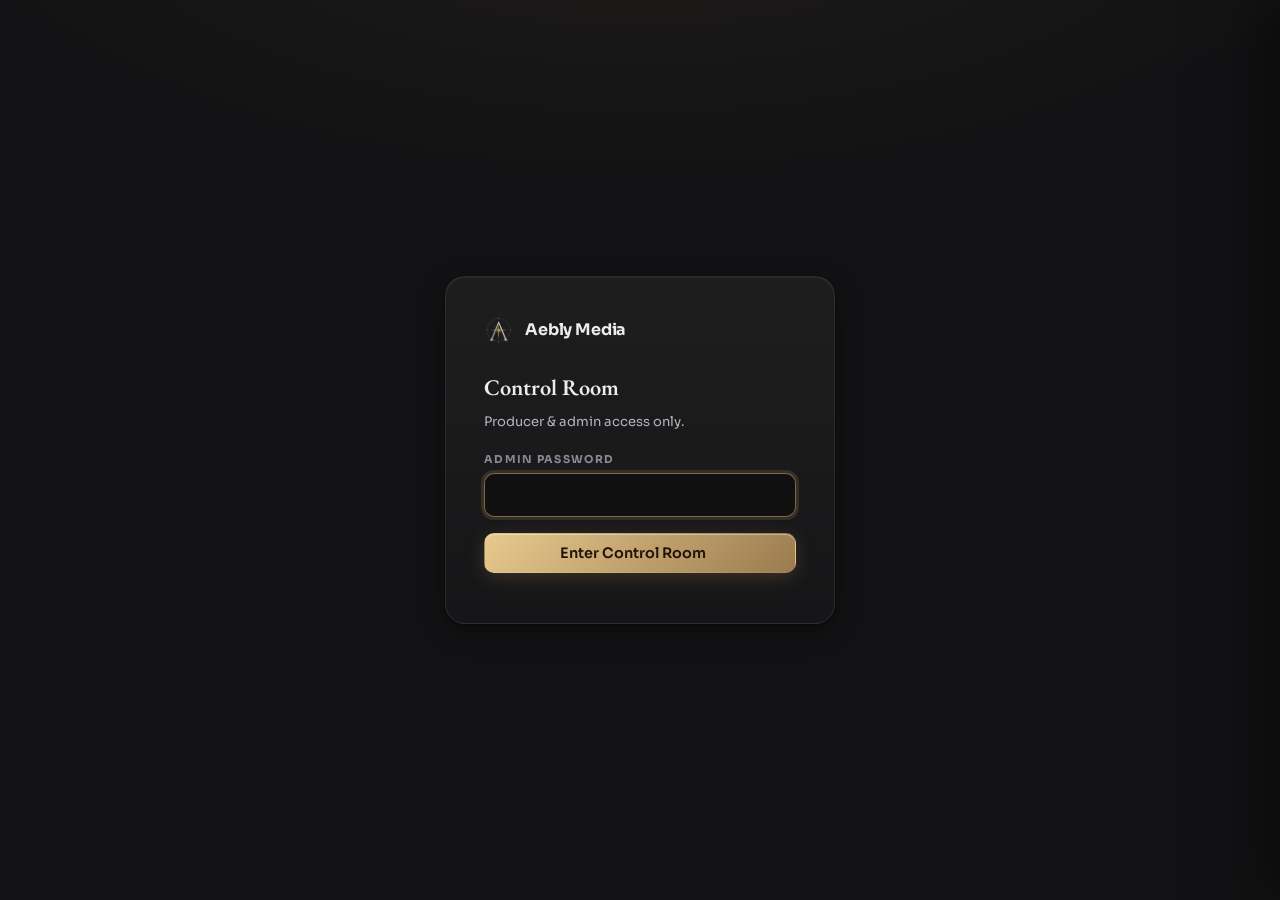
==== commit 213d75a8: "Studio updates" ====
--- a/studio/admin.html
+++ b/studio/admin.html
@@ -1121,6 +1121,14 @@
 		sendCueTo(frameOf(inGreen ? 'green' : 'main'), sid, "⏺REC " + body);
 	}
 
+	// Stopping a single guest is an instruction about THAT guest: it must stick, even
+	// while the session stays armed for everyone else. Without this the armed loop
+	// restarted them seconds later and fired a second save dialog on their machine.
+	function setLocalRecOne(sid, on) {
+		if (on) delete recHold[sid]; else recHold[sid] = true;
+		setLocalRec(sid, on);
+	}
+
 	function setLocalRec(sid, on) {
 		recSend(sid, on ? "START " + recQ() : "STOP");
 		// never optimistically mark it on: wait for the guest to confirm
@@ -1134,13 +1142,18 @@
 	// ARMED means 'this session is being recorded', not 'these particular guests are'.
 	// It is the difference between losing a guest's second half because they refreshed,
 	// and not noticing because we started them again within a few seconds.
-	let recArmed = false;
+	// null = no instruction from this producer yet (fresh dashboard), true = armed,
+	// false = deliberately stopped. Only null may be overridden by what we observe:
+	// a stale 'on' report arriving just after Stop must not re-arm the session.
+	let recArmed = null;
+	const recHold = {}; // sid -> true when this guest was stopped on purpose
 	const recRetryAt = {}; // sid -> next time we may retry a guest that reported fail
 
 	function setLocalRecAll(on) {
 		const gs = allGuests();
 		if (on && !gs.length) { Studio.toast("No guests connected yet", true); return; }
 		recArmed = on;
+		gs.forEach(g => { delete recHold[g.sid]; }); // a blanket instruction clears holds
 		gs.forEach(g => setLocalRec(g.sid, on));
 		Studio.toast(on
 			? "Asked " + gs.length + " guest" + (gs.length > 1 ? "s" : "") + " to start recording locally"
@@ -1190,13 +1203,13 @@
 
 	function updateRecButton() {
 		const btn = $("recAllBtn");
-		const armedNow = recArmed || anyRecording();
+		const armedNow = recArmed === true || anyRecording();
 		btn.classList.toggle("armed", armedNow);
 		btn.classList.toggle("primary", !armedNow);
 		btn.innerHTML = armedNow
 			? '<i class="las la-stop-circle"></i> Stop recording everyone'
 			: '<i class="las la-dot-circle"></i> Start recording everyone';
-		$("recArmedNote").classList.toggle("hidden", !recArmed);
+		$("recArmedNote").classList.toggle("hidden", recArmed !== true);
 	}
 
 	// how long has this guest been rolling? first confirmed 'on' wins
@@ -1227,7 +1240,7 @@
 		const b = e.target.closest("[data-recact]");
 		if (!b) return;
 		const sid = b.closest(".recRow").dataset.sid;
-		setLocalRec(sid, b.dataset.recact === "start");
+		setLocalRecOne(sid, b.dataset.recact === "start");
 	});
 
 	// A guest that goes quiet is not a guest that is still recording. Re-ping so a
@@ -1248,10 +1261,11 @@
 		});
 		// while armed, anyone not rolling gets started again: late joiners, and
 		// guests whose recording died when they refreshed or lost the tab
-		if (recArmed) {
+		if (recArmed === true) {
 			gs.forEach(g => {
 				const st = LOCALREC[g.sid];
 				if (st === "on") return;
+				if (recHold[g.sid]) return; // stopped on purpose; leave them alone
 				// a guest that genuinely cannot record must not be spammed; back off
 				if (st === "fail" && recRetryAt[g.sid] && now < recRetryAt[g.sid]) return;
 				if (st === "fail") recRetryAt[g.sid] = now + 60000;
@@ -1372,7 +1386,7 @@
 				// particular dashboard did not start it. Reopening the control room mid-show
 				// would otherwise come back disarmed, quietly dropping the protection that
 				// restarts a guest who refreshes. Adopt the state we actually observe.
-				if (LOCALREC[g.sid] === "on" && !recArmed) recArmed = true;
+				if (LOCALREC[g.sid] === "on" && recArmed === null) recArmed = true;
 				LOCALRECWHY[g.sid] = (stat[2] || "").trim();
 				LOCALRECSEEN[g.sid] = Date.now();
 				renderRecList();
@@ -1736,7 +1750,7 @@
 		const frame = inGreen ? $("dirGreen") : $("dirMain");
 		const act = btn.dataset.act;
 
-		if (act === "lrec") { setLocalRec(sid, LOCALREC[sid] !== "on"); return; }
+		if (act === "lrec") { setLocalRecOne(sid, LOCALREC[sid] !== "on"); return; }
 		if (act === "admit") {
 			clickDirectorButton(frame, sid, "remove-queue");
 			Studio.toast("Guest admitted to the green room");
--- a/studio/studio.css
+++ b/studio/studio.css
@@ -25,8 +25,16 @@
 	--accent-soft: rgba(var(--accent-rgb), 0.14);
 	--glow-accent: 0 0 24px rgba(var(--accent-rgb), 0.35);
 
-	/* --- brandmark dot and page wash. Neutral default: flat, no glow. --- */
+	/* --- brandmark and page wash. Neutral default: a flat dot, no glow. ---
+	   A theme can drop a logo in here instead by setting --brandmark-bg to a
+	   url(), squaring off the radius and clearing the glow. */
 	--brandmark-inset: transparent;
+	--brandmark-bg: var(--accent-grad);
+	--brandmark-radius: 50%;
+	--brandmark-size: 26px;
+	--brandmark-size-lg: 64px;
+	--brandmark-glow: 0 0 18px rgba(var(--accent-rgb), 0.55), inset 0 -3px 6px var(--brandmark-inset);
+	--brandmark-glow-lg: 0 0 60px rgba(var(--accent-rgb), 0.5), 0 0 140px rgba(var(--accent-2-rgb), 0.25), inset 0 -8px 16px var(--brandmark-inset);
 	--page-glow: none;
 
 	/* --- cue banner (the big on-screen message guests see) --- */
@@ -42,6 +50,13 @@
 	--live-soft: rgba(255, 87, 87, 0.13);
 	--focus: #7fadff;
 
+	/* --- typefaces. A theme can swap these; everything inherits. --- */
+	--font-ui: "Segoe UI Variable Text", "Segoe UI", system-ui, -apple-system, "Helvetica Neue", Arial, sans-serif;
+	--font-display: "Segoe UI Variable Display", "Segoe UI", system-ui, sans-serif;
+	--font-mono: "Cascadia Code", Consolas, "SF Mono", Menlo, monospace;
+	--display-weight: 650;
+	--display-spacing: -0.015em;
+
 	/* --- shape & motion --- */
 	--r-sm: 10px;
 	--r-md: 14px;
@@ -58,7 +73,7 @@
 	background-color: var(--bg);
 	background-image: var(--page-glow);
 	color: var(--text);
-	font-family: "Segoe UI Variable Text", "Segoe UI", system-ui, -apple-system, "Helvetica Neue", Arial, sans-serif;
+	font-family: var(--font-ui);
 	-webkit-font-smoothing: antialiased;
 	text-rendering: optimizeLegibility;
 }
@@ -68,14 +83,14 @@
 a:hover { text-decoration: underline; }
 
 h1, h2, h3 {
-	font-family: "Segoe UI Variable Display", "Segoe UI", system-ui, sans-serif;
-	font-weight: 650;
-	letter-spacing: -0.015em;
+	font-family: var(--font-display);
+	font-weight: var(--display-weight);
+	letter-spacing: var(--display-spacing);
 	margin: 0 0 0.5em 0;
 }
 .muted { color: var(--text-dim); }
 .small { font-size: 0.82rem; }
-.mono { font-family: "Cascadia Code", Consolas, "SF Mono", Menlo, monospace; font-size: 0.82em; letter-spacing: 0; }
+.mono { font-family: var(--font-mono); font-size: 0.82em; letter-spacing: 0; }
 .hidden { display: none !important; }
 hr.sep { border: none; border-top: 1px solid var(--line); margin: 18px 0; }
 
@@ -97,10 +112,10 @@
 	letter-spacing: -0.01em;
 }
 .brandmark .sun {
-	width: 26px; height: 26px;
-	border-radius: 50%;
-	background: var(--accent-grad);
-	box-shadow: 0 0 18px rgba(var(--accent-rgb), 0.55), inset 0 -3px 6px var(--brandmark-inset);
+	width: var(--brandmark-size); height: var(--brandmark-size);
+	border-radius: var(--brandmark-radius);
+	background: var(--brandmark-bg) center / contain no-repeat;
+	box-shadow: var(--brandmark-glow);
 	flex: none;
 }
 
